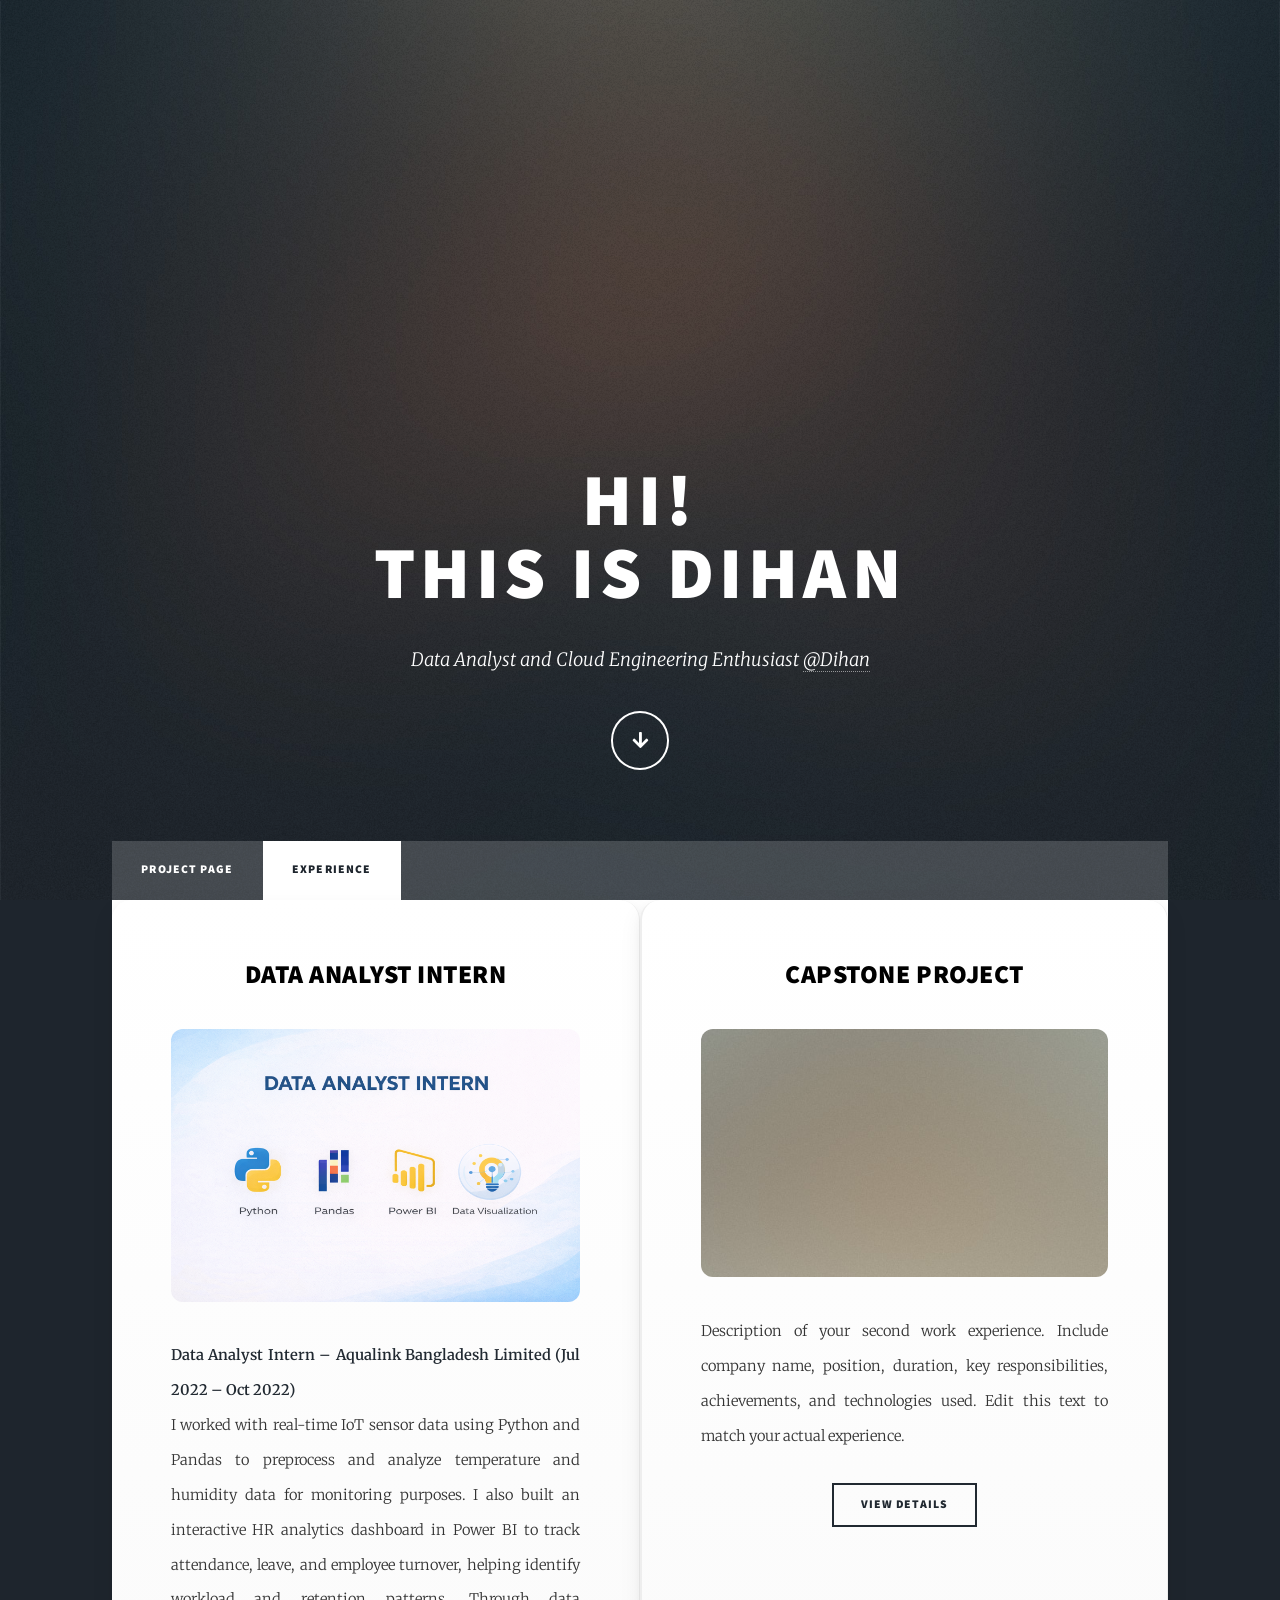
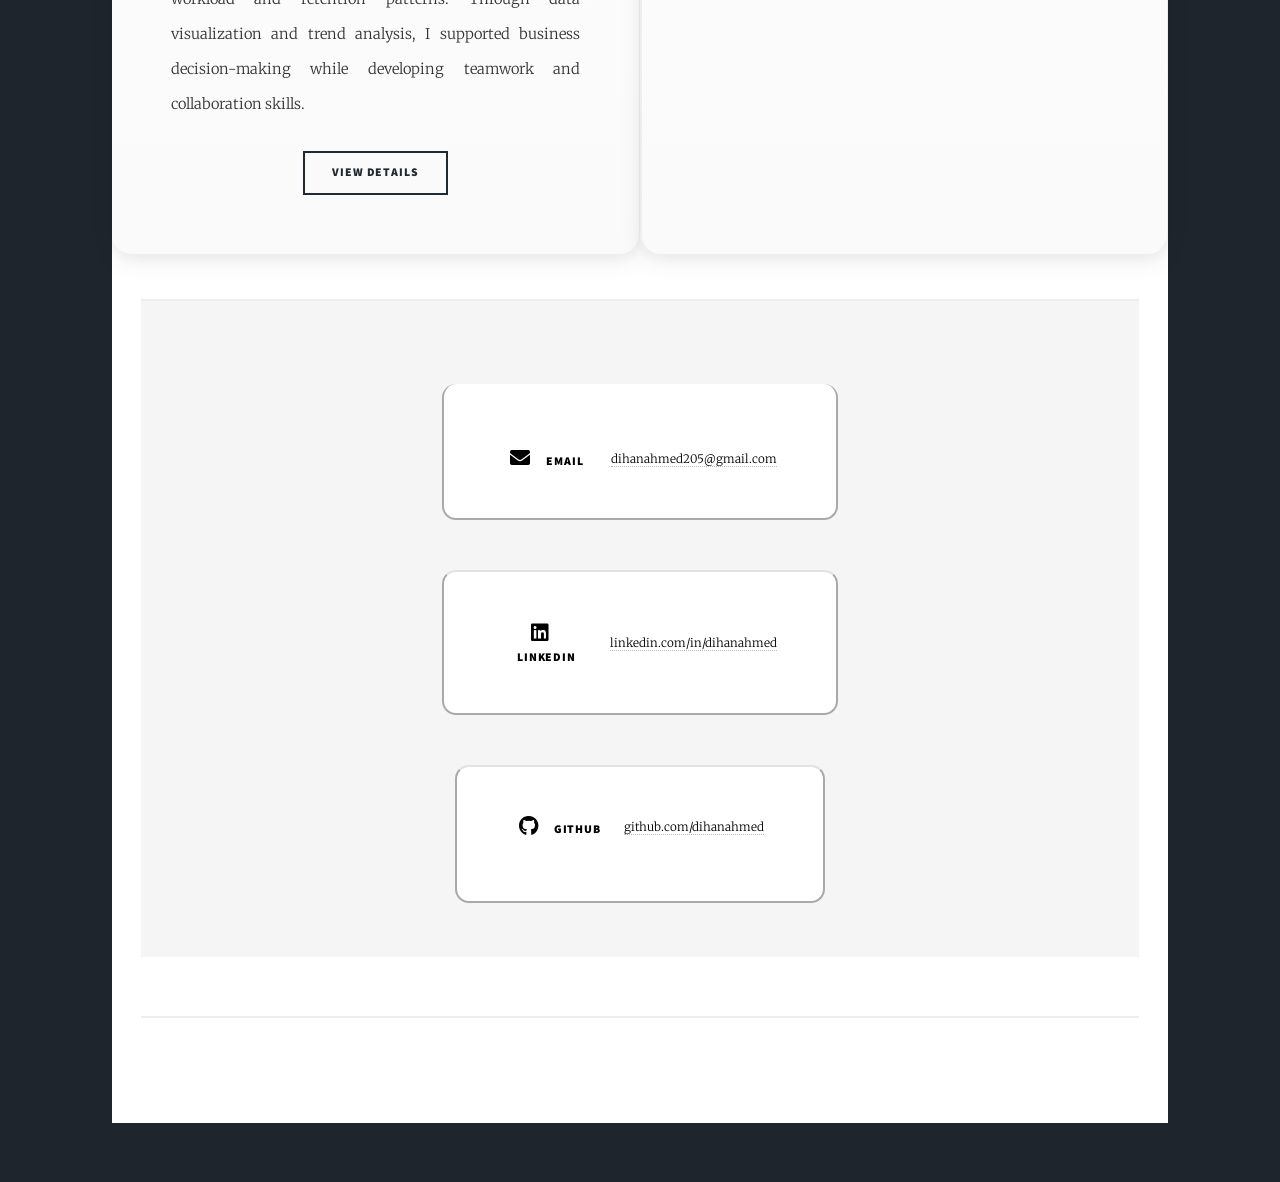
==== experience.html @ d6c4fed1 "Experience page and one experience is added" ====
<!DOCTYPE HTML>
<!--
	Massively by HTML5 UP
	html5up.net | @ajlkn
	Free for personal and commercial use under the CCA 3.0 license (html5up.net/license)
-->
<html>
	<head>
		<title>Experience - Dihan's Portfolio</title>
		<meta charset="utf-8" />
		<meta name="viewport" content="width=device-width, initial-scale=1, user-scalable=no" />
		<link rel="stylesheet" href="assets/css/main.css" />
		<noscript><link rel="stylesheet" href="assets/css/noscript.css" /></noscript>
	</head>
	<body class="is-preload">

		<!-- Wrapper -->
			<div id="wrapper" class="fade-in">

				<!-- Intro -->
					<div id="intro">
						<h1>Hi!<br />
						This is Dihan</h1>
						<p>Data Analyst and Cloud Engineering Enthusiast <a href="https://www.linkedin.com/in/dihanahmed/">@Dihan</a></p>
						<ul class="actions">
							<li><a href="#header" class="button icon solid solo fa-arrow-down scrolly">Continue</a></li>
						</ul>
					</div>

				<!-- Header -->
					<header id="header">
						<a href="index.html" class="logo">Dihan's portfolio</a>
					</header>

				<!-- Nav -->
					<nav id="nav">
						<ul class="links">
							<li><a href="index.html">Project page</a></li>
							<li class="active"><a href="experience.html">Experience</a></li>
						</ul>
					
					</nav>

				<!-- Main -->
					<div id="main">

						<!-- Posts -->
							<section class="posts">

								<article class="project-glossy">

									<header>
										
										<h2>Data Analyst Intern<br /></h2>
									</header>
									<div class="image fit">
    									<img src="images/data analyst intern.png" alt="">
									</div>

									<p><b>Data Analyst Intern – Aqualink Bangladesh Limited (Jul 2022 – Oct 2022)</b><br>
                                        I worked with real-time IoT sensor data using Python and Pandas to preprocess 
                                        and analyze temperature and humidity data for monitoring purposes. I also built an 
                                        interactive HR analytics dashboard in Power BI to track attendance, leave, and 
                                        employee turnover, helping identify workload and retention patterns. Through 
                                        data visualization and trend analysis, I supported business decision-making 
                                        while developing teamwork and collaboration skills.</p>
									<ul class="actions special">
										<li><a href="https://github.com/AqualinkML/aqualink_repo" class="button">View Details</a></li>
									</ul>
								</article>
								
								<article class="project-glossy">

									<header>
										
										<h2>Capstone Project<br /></h2>
									</header>
									<div class="image fit">
    									<img src="images/pic02.jpg" alt="">
									</div>

									<p>Description of your second work experience. Include company name, position, 
									duration, key responsibilities, achievements, and technologies used. 
									Edit this text to match your actual experience.</p>
									<ul class="actions special">
										<li><a href="#" class="button">View Details</a></li>
									</ul>
								</article>
								
							</section>

						

				<!-- Footer -->
					<footer id="footer">
						
							
						 <section class="split contact">

							<!-- EMAIL -->
							<section class="contact-box email-box">
								<h3>
									<span class="icon solid fa-envelope"></span>
									EMAIL
								</h3>
								<p><a href="mailto:dihanahmed205@gmail.com">dihanahmed205@gmail.com</a></p>
							</section>

							<!-- LINKEDIN -->
							<section class="contact-box linkedin-box">
								<h3>
									<span class="icon brands fa-linkedin"></span>
									LINKEDIN
								</h3>
								<p><a href="https://www.linkedin.com/in/dihanahmed/">linkedin.com/in/dihanahmed</a></p>
							</section>

							<!-- GITHUB -->
							<section class="contact-box github-box">
								<h3>
									<span class="icon brands fa-github"></span>
									GITHUB
								</h3>
								<p><a href="https://github.com/dihanahmed">github.com/dihanahmed</a></p>
							</section>

						</section>
					</footer>

				<!-- Copyright -->
					<div id="copyright">
						<ul><li>&copy; Untitled</li><li>Design: <a href="https://html5up.net">HTML5 UP</a></li></ul>
					</div>

			</div>

		<!-- Scripts -->
			<script src="assets/js/jquery.min.js"></script>
			<script src="assets/js/jquery.scrollex.min.js"></script>
			<script src="assets/js/jquery.scrolly.min.js"></script>
			<script src="assets/js/browser.min.js"></script>
			<script src="assets/js/breakpoints.min.js"></script>
			<script src="assets/js/util.js"></script>
			<script src="assets/js/main.js"></script>

	</body>

</html>
---- assets/css/main.css ----
@import url(fontawesome-all.min.css);
@import url("https://fonts.googleapis.com/css?family=Merriweather:300,700,300italic,700italic|Source+Sans+Pro:900");

/*
	Massively by HTML5 UP
	html5up.net | @ajlkn
	Free for personal and commercial use under the CCA 3.0 license (html5up.net/license)
*/

html, body, div, span, applet, object,
iframe, h1, h2, h3, h4, h5, h6, p, blockquote,
pre, a, abbr, acronym, address, big, cite,
code, del, dfn, em, img, ins, kbd, q, s, samp,
small, strike, strong, sub, sup, tt, var, b,
u, i, center, dl, dt, dd, ol, ul, li, fieldset,
form, label, legend, table, caption, tbody,
tfoot, thead, tr, th, td, article, aside,
canvas, details, embed, figure, figcaption,
footer, header, hgroup, menu, nav, output, ruby,
section, summary, time, mark, audio, video {
	margin: 0;
	padding: 0;
	border: 0;
	font-size: 100%;
	font: inherit;
	vertical-align: baseline;}

article, aside, details, figcaption, figure,
footer, header, hgroup, menu, nav, section {
	display: block;}

body {
	line-height: 1;
}

ol, ul {
	list-style: none;
}

blockquote, q {
	quotes: none;
}

	blockquote:before, blockquote:after, q:before, q:after {
		content: '';
		content: none;
	}

table {
	border-collapse: collapse;
	border-spacing: 0;
}

body {
	-webkit-text-size-adjust: none;
}

mark {
	background-color: transparent;
	color: inherit;
}

input::-moz-focus-inner {
	border: 0;
	padding: 0;
}

input, select, textarea {
	-moz-appearance: none;
	-webkit-appearance: none;
	-ms-appearance: none;
	appearance: none;
}

/* Basic */

	@-ms-viewport {
		width: device-width;
	}

	body {
		-ms-overflow-style: scrollbar;
	}

	@media screen and (max-width: 480px) {

		html, body {
			min-width: 320px;
		}

	}

	html {
		box-sizing: border-box;
	}

	*, *:before, *:after {
		box-sizing: inherit;
	}

	body {
		background-color: #1e252d;
	}

		body.is-preload *, body.is-preload *:before, body.is-preload *:after {
			-moz-animation: none !important;
			-webkit-animation: none !important;
			-ms-animation: none !important;
			animation: none !important;
			-moz-transition: none !important;
			-webkit-transition: none !important;
			-ms-transition: none !important;
			transition: none !important;
		}

/* Type */

	html {
		font-size: 16pt;
	}

		@media screen and (max-width: 1680px) {

			html {
				font-size: 12pt;
			}

		}

		@media screen and (max-width: 1280px) {

			html {
				font-size: 11pt;
			}

		}

		@media screen and (max-width: 360px) {

			html {
				font-size: 10pt;
			}

		}

	body {
		color: #212931;
	}

	body, input, select, textarea {
		font-family: "Merriweather", Georgia, serif;
		font-weight: 300;
		font-size: 1rem;
		line-height: 2.375;
	}

	a {
		-moz-transition: color 0.2s ease-in-out, background-color 0.2s ease-in-out, border-color 0.2s ease-in-out, box-shadow 0.2s ease-in-out;
		-webkit-transition: color 0.2s ease-in-out, background-color 0.2s ease-in-out, border-color 0.2s ease-in-out, box-shadow 0.2s ease-in-out;
		-ms-transition: color 0.2s ease-in-out, background-color 0.2s ease-in-out, border-color 0.2s ease-in-out, box-shadow 0.2s ease-in-out;
		transition: color 0.2s ease-in-out, background-color 0.2s ease-in-out, border-color 0.2s ease-in-out, box-shadow 0.2s ease-in-out;
		border-bottom: dotted 1px;
		text-decoration: none;
	}

		a:hover {
			border-bottom-color: transparent;
		}

	strong, b {
		font-weight: 600;
	}

	em, i {
		font-style: italic;
	}

	p {
		text-align: justify;
		margin: 0 0 2rem 0;
	}

	h1, h2, h3, h4, h5, h6 {
		font-family: "Source Sans Pro", Helvetica, sans-serif;
		font-weight: 900;
		line-height: 1.5;
		letter-spacing: 0.075em;
		text-transform: uppercase;
		margin: 0 0 1rem 0;
	}

		h1 a, h2 a, h3 a, h4 a, h5 a, h6 a {
			border-bottom: 0;
			color: inherit;
			text-decoration: none;
		}

	h1 {
		font-size: 4rem;
		line-height: 1.1;
		margin: 0 0 2rem 0;
	}

	h2 {
		font-size: 1.75rem;
		line-height: 1.3;
		margin: 0 0 1.5rem 0;
	}

	h3 {
		font-size: 1.25rem;
		margin: 0 0 1.5rem 0;
	}

	h4 {
		font-size: 1rem;
	}

	h5 {
		font-size: 0.9rem;
	}

	h6 {
		font-size: 0.8rem;
	}

	sub {
		font-size: 0.8rem;
		position: relative;
		top: 0.5rem;
	}

	sup {
		font-size: 0.8rem;
		position: relative;
		top: -0.5rem;
	}

	blockquote {
		border-left: solid 4px;
		font-style: italic;
		margin: 0 0 2rem 0;
		padding: 0.5rem 0 0.5rem 2rem;
	}

	code {
		border: solid 2px;
		font-family: "Courier New", monospace;
		font-size: 0.9rem;
		margin: 0 0.25rem;
		padding: 0.25rem 0.65rem;
	}

	pre {
		-webkit-overflow-scrolling: touch;
		font-family: "Courier New", monospace;
		font-size: 0.9rem;
		margin: 0 0 2rem 0;
	}

		pre code {
			display: block;
			line-height: 1.75;
			padding: 1rem 1.5rem;
			overflow-x: auto;
		}

	hr {
		border: 0;
		border-bottom: solid 2px;
		margin: 3rem 0;
	}

		hr.major {
			margin: 5rem 0;
		}

	.align-left {
		text-align: left;
	}

	.align-center {
		text-align: center;
	}

	.align-right {
		text-align: right;
	}

	input, select, textarea {
		color: #212931;
	}

	a {
		color: #212931;
		border-bottom-color: rgba(33, 41, 49, 0.5);
	}

		a:hover {
			border-bottom-color: transparent;
			color: #18bfef !important;
		}

	strong, b {
		color: #212931;
	}

	h1, h2, h3, h4, h5, h6 {
		color: #212931;
	}

	blockquote {
		border-left-color: #eeeeee;
	}

	code {
		background: rgba(220, 220, 220, 0.25);
		border-color: #eeeeee;
	}

	hr {
		border-bottom-color: #eeeeee;
	}

/* Row */

	.row {
		display: flex;
		flex-wrap: wrap;
		box-sizing: border-box;
		align-items: stretch;
	}

		.row > * {
			box-sizing: border-box;
		}

		.row.gtr-uniform > * > :last-child {
			margin-bottom: 0;
		}

		.row.aln-left {
			justify-content: flex-start;
		}

		.row.aln-center {
			justify-content: center;
		}

		.row.aln-right {
			justify-content: flex-end;
		}

		.row.aln-top {
			align-items: flex-start;
		}

		.row.aln-middle {
			align-items: center;
		}

		.row.aln-bottom {
			align-items: flex-end;
		}

		.row > .imp {
			order: -1;
		}

		.row > .col-1 {
			width: 8.33333%;
		}

		.row > .off-1 {
			margin-left: 8.33333%;
		}

		.row > .col-2 {
			width: 16.66667%;
		}

		.row > .off-2 {
			margin-left: 16.66667%;
		}

		.row > .col-3 {
			width: 25%;
		}

		.row > .off-3 {
			margin-left: 25%;
		}

		.row > .col-4 {
			width: 33.33333%;
		}

		.row > .off-4 {
			margin-left: 33.33333%;
		}

		.row > .col-5 {
			width: 41.66667%;
		}

		.row > .off-5 {
			margin-left: 41.66667%;
		}

		.row > .col-6 {
			width: 50%;
		}

		.row > .off-6 {
			margin-left: 50%;
		}

		.row > .col-7 {
			width: 58.33333%;
		}

		.row > .off-7 {
			margin-left: 58.33333%;
		}

		.row > .col-8 {
			width: 66.66667%;
		}

		.row > .off-8 {
			margin-left: 66.66667%;
		}

		.row > .col-9 {
			width: 75%;
		}

		.row > .off-9 {
			margin-left: 75%;
		}

		.row > .col-10 {
			width: 83.33333%;
		}

		.row > .off-10 {
			margin-left: 83.33333%;
		}

		.row > .col-11 {
			width: 91.66667%;
		}

		.row > .off-11 {
			margin-left: 91.66667%;
		}

		.row > .col-12 {
			width: 100%;
		}

		.row > .off-12 {
			margin-left: 100%;
		}

		.row.gtr-0 {
			margin-top: 0;
			margin-left: 0rem;
		}

			.row.gtr-0 > * {
				padding: 0 0 0 0rem;
			}

			.row.gtr-0.gtr-uniform {
				margin-top: 0rem;
			}

				.row.gtr-0.gtr-uniform > * {
					padding-top: 0rem;
				}

		.row.gtr-25 {
			margin-top: 0;
			margin-left: -0.375rem;
		}

			.row.gtr-25 > * {
				padding: 0 0 0 0.375rem;
			}

			.row.gtr-25.gtr-uniform {
				margin-top: -0.375rem;
			}

				.row.gtr-25.gtr-uniform > * {
					padding-top: 0.375rem;
				}

		.row.gtr-50 {
			margin-top: 0;
			margin-left: -0.75rem;
		}

			.row.gtr-50 > * {
				padding: 0 0 0 0.75rem;
			}

			.row.gtr-50.gtr-uniform {
				margin-top: -0.75rem;
			}

				.row.gtr-50.gtr-uniform > * {
					padding-top: 0.75rem;
				}

		.row {
			margin-top: 0;
			margin-left: -1.5rem;
		}

			.row > * {
				padding: 0 0 0 1.5rem;
			}

			.row.gtr-uniform {
				margin-top: -1.5rem;
			}

				.row.gtr-uniform > * {
					padding-top: 1.5rem;
				}

		.row.gtr-150 {
			margin-top: 0;
			margin-left: -2.25rem;
		}

			.row.gtr-150 > * {
				padding: 0 0 0 2.25rem;
			}

			.row.gtr-150.gtr-uniform {
				margin-top: -2.25rem;
			}

				.row.gtr-150.gtr-uniform > * {
					padding-top: 2.25rem;
				}

		.row.gtr-200 {
			margin-top: 0;
			margin-left: -3rem;
		}

			.row.gtr-200 > * {
				padding: 0 0 0 3rem;
			}

			.row.gtr-200.gtr-uniform {
				margin-top: -3rem;
			}

				.row.gtr-200.gtr-uniform > * {
					padding-top: 3rem;
				}

		@media screen and (max-width: 1680px) {

			.row {
				display: flex;
				flex-wrap: wrap;
				box-sizing: border-box;
				align-items: stretch;
			}

				.row > * {
					box-sizing: border-box;
				}

				.row.gtr-uniform > * > :last-child {
					margin-bottom: 0;
				}

				.row.aln-left {
					justify-content: flex-start;
				}

				.row.aln-center {
					justify-content: center;
				}

				.row.aln-right {
					justify-content: flex-end;
				}

				.row.aln-top {
					align-items: flex-start;
				}

				.row.aln-middle {
					align-items: center;
				}

				.row.aln-bottom {
					align-items: flex-end;
				}

				.row > .imp-xlarge {
					order: -1;
				}

				.row > .col-1-xlarge {
					width: 8.33333%;
				}

				.row > .off-1-xlarge {
					margin-left: 8.33333%;
				}

				.row > .col-2-xlarge {
					width: 16.66667%;
				}

				.row > .off-2-xlarge {
					margin-left: 16.66667%;
				}

				.row > .col-3-xlarge {
					width: 25%;
				}

				.row > .off-3-xlarge {
					margin-left: 25%;
				}

				.row > .col-4-xlarge {
					width: 33.33333%;
				}

				.row > .off-4-xlarge {
					margin-left: 33.33333%;
				}

				.row > .col-5-xlarge {
					width: 41.66667%;
				}

				.row > .off-5-xlarge {
					margin-left: 41.66667%;
				}

				.row > .col-6-xlarge {
					width: 50%;
				}

				.row > .off-6-xlarge {
					margin-left: 50%;
				}

				.row > .col-7-xlarge {
					width: 58.33333%;
				}

				.row > .off-7-xlarge {
					margin-left: 58.33333%;
				}

				.row > .col-8-xlarge {
					width: 66.66667%;
				}

				.row > .off-8-xlarge {
					margin-left: 66.66667%;
				}

				.row > .col-9-xlarge {
					width: 75%;
				}

				.row > .off-9-xlarge {
					margin-left: 75%;
				}

				.row > .col-10-xlarge {
					width: 83.33333%;
				}

				.row > .off-10-xlarge {
					margin-left: 83.33333%;
				}

				.row > .col-11-xlarge {
					width: 91.66667%;
				}

				.row > .off-11-xlarge {
					margin-left: 91.66667%;
				}

				.row > .col-12-xlarge {
					width: 100%;
				}

				.row > .off-12-xlarge {
					margin-left: 100%;
				}

				.row.gtr-0 {
					margin-top: 0;
					margin-left: 0rem;
				}

					.row.gtr-0 > * {
						padding: 0 0 0 0rem;
					}

					.row.gtr-0.gtr-uniform {
						margin-top: 0rem;
					}

						.row.gtr-0.gtr-uniform > * {
							padding-top: 0rem;
						}

				.row.gtr-25 {
					margin-top: 0;
					margin-left: -0.375rem;
				}

					.row.gtr-25 > * {
						padding: 0 0 0 0.375rem;
					}

					.row.gtr-25.gtr-uniform {
						margin-top: -0.375rem;
					}

						.row.gtr-25.gtr-uniform > * {
							padding-top: 0.375rem;
						}

				.row.gtr-50 {
					margin-top: 0;
					margin-left: -0.75rem;
				}

					.row.gtr-50 > * {
						padding: 0 0 0 0.75rem;
					}

					.row.gtr-50.gtr-uniform {
						margin-top: -0.75rem;
					}

						.row.gtr-50.gtr-uniform > * {
							padding-top: 0.75rem;
						}

				.row {
					margin-top: 0;
					margin-left: -1.5rem;
				}

					.row > * {
						padding: 0 0 0 1.5rem;
					}

					.row.gtr-uniform {
						margin-top: -1.5rem;
					}

						.row.gtr-uniform > * {
							padding-top: 1.5rem;
						}

				.row.gtr-150 {
					margin-top: 0;
					margin-left: -2.25rem;
				}

					.row.gtr-150 > * {
						padding: 0 0 0 2.25rem;
					}

					.row.gtr-150.gtr-uniform {
						margin-top: -2.25rem;
					}

						.row.gtr-150.gtr-uniform > * {
							padding-top: 2.25rem;
						}

				.row.gtr-200 {
					margin-top: 0;
					margin-left: -3rem;
				}

					.row.gtr-200 > * {
						padding: 0 0 0 3rem;
					}

					.row.gtr-200.gtr-uniform {
						margin-top: -3rem;
					}

						.row.gtr-200.gtr-uniform > * {
							padding-top: 3rem;
						}

		}

		@media screen and (max-width: 1280px) {

			.row {
				display: flex;
				flex-wrap: wrap;
				box-sizing: border-box;
				align-items: stretch;
			}

				.row > * {
					box-sizing: border-box;
				}

				.row.gtr-uniform > * > :last-child {
					margin-bottom: 0;
				}

				.row.aln-left {
					justify-content: flex-start;
				}

				.row.aln-center {
					justify-content: center;
				}

				.row.aln-right {
					justify-content: flex-end;
				}

				.row.aln-top {
					align-items: flex-start;
				}

				.row.aln-middle {
					align-items: center;
				}

				.row.aln-bottom {
					align-items: flex-end;
				}

				.row > .imp-large {
					order: -1;
				}

				.row > .col-1-large {
					width: 8.33333%;
				}

				.row > .off-1-large {
					margin-left: 8.33333%;
				}

				.row > .col-2-large {
					width: 16.66667%;
				}

				.row > .off-2-large {
					margin-left: 16.66667%;
				}

				.row > .col-3-large {
					width: 25%;
				}

				.row > .off-3-large {
					margin-left: 25%;
				}

				.row > .col-4-large {
					width: 33.33333%;
				}

				.row > .off-4-large {
					margin-left: 33.33333%;
				}

				.row > .col-5-large {
					width: 41.66667%;
				}

				.row > .off-5-large {
					margin-left: 41.66667%;
				}

				.row > .col-6-large {
					width: 50%;
				}

				.row > .off-6-large {
					margin-left: 50%;
				}

				.row > .col-7-large {
					width: 58.33333%;
				}

				.row > .off-7-large {
					margin-left: 58.33333%;
				}

				.row > .col-8-large {
					width: 66.66667%;
				}

				.row > .off-8-large {
					margin-left: 66.66667%;
				}

				.row > .col-9-large {
					width: 75%;
				}

				.row > .off-9-large {
					margin-left: 75%;
				}

				.row > .col-10-large {
					width: 83.33333%;
				}

				.row > .off-10-large {
					margin-left: 83.33333%;
				}

				.row > .col-11-large {
					width: 91.66667%;
				}

				.row > .off-11-large {
					margin-left: 91.66667%;
				}

				.row > .col-12-large {
					width: 100%;
				}

				.row > .off-12-large {
					margin-left: 100%;
				}

				.row.gtr-0 {
					margin-top: 0;
					margin-left: 0rem;
				}

					.row.gtr-0 > * {
						padding: 0 0 0 0rem;
					}

					.row.gtr-0.gtr-uniform {
						margin-top: 0rem;
					}

						.row.gtr-0.gtr-uniform > * {
							padding-top: 0rem;
						}

				.row.gtr-25 {
					margin-top: 0;
					margin-left: -0.375rem;
				}

					.row.gtr-25 > * {
						padding: 0 0 0 0.375rem;
					}

					.row.gtr-25.gtr-uniform {
						margin-top: -0.375rem;
					}

						.row.gtr-25.gtr-uniform > * {
							padding-top: 0.375rem;
						}

				.row.gtr-50 {
					margin-top: 0;
					margin-left: -0.75rem;
				}

					.row.gtr-50 > * {
						padding: 0 0 0 0.75rem;
					}

					.row.gtr-50.gtr-uniform {
						margin-top: -0.75rem;
					}

						.row.gtr-50.gtr-uniform > * {
							padding-top: 0.75rem;
						}

				.row {
					margin-top: 0;
					margin-left: -1.5rem;
				}

					.row > * {
						padding: 0 0 0 1.5rem;
					}

					.row.gtr-uniform {
						margin-top: -1.5rem;
					}

						.row.gtr-uniform > * {
							padding-top: 1.5rem;
						}

				.row.gtr-150 {
					margin-top: 0;
					margin-left: -2.25rem;
				}

					.row.gtr-150 > * {
						padding: 0 0 0 2.25rem;
					}

					.row.gtr-150.gtr-uniform {
						margin-top: -2.25rem;
					}

						.row.gtr-150.gtr-uniform > * {
							padding-top: 2.25rem;
						}

				.row.gtr-200 {
					margin-top: 0;
					margin-left: -3rem;
				}

					.row.gtr-200 > * {
						padding: 0 0 0 3rem;
					}

					.row.gtr-200.gtr-uniform {
						margin-top: -3rem;
					}

						.row.gtr-200.gtr-uniform > * {
							padding-top: 3rem;
						}

		}

		@media screen and (max-width: 980px) {

			.row {
				display: flex;
				flex-wrap: wrap;
				box-sizing: border-box;
				align-items: stretch;
			}

				.row > * {
					box-sizing: border-box;
				}

				.row.gtr-uniform > * > :last-child {
					margin-bottom: 0;
				}

				.row.aln-left {
					justify-content: flex-start;
				}

				.row.aln-center {
					justify-content: center;
				}

				.row.aln-right {
					justify-content: flex-end;
				}

				.row.aln-top {
					align-items: flex-start;
				}

				.row.aln-middle {
					align-items: center;
				}

				.row.aln-bottom {
					align-items: flex-end;
				}

				.row > .imp-medium {
					order: -1;
				}

				.row > .col-1-medium {
					width: 8.33333%;
				}

				.row > .off-1-medium {
					margin-left: 8.33333%;
				}

				.row > .col-2-medium {
					width: 16.66667%;
				}

				.row > .off-2-medium {
					margin-left: 16.66667%;
				}

				.row > .col-3-medium {
					width: 25%;
				}

				.row > .off-3-medium {
					margin-left: 25%;
				}

				.row > .col-4-medium {
					width: 33.33333%;
				}

				.row > .off-4-medium {
					margin-left: 33.33333%;
				}

				.row > .col-5-medium {
					width: 41.66667%;
				}

				.row > .off-5-medium {
					margin-left: 41.66667%;
				}

				.row > .col-6-medium {
					width: 50%;
				}

				.row > .off-6-medium {
					margin-left: 50%;
				}

				.row > .col-7-medium {
					width: 58.33333%;
				}

				.row > .off-7-medium {
					margin-left: 58.33333%;
				}

				.row > .col-8-medium {
					width: 66.66667%;
				}

				.row > .off-8-medium {
					margin-left: 66.66667%;
				}

				.row > .col-9-medium {
					width: 75%;
				}

				.row > .off-9-medium {
					margin-left: 75%;
				}

				.row > .col-10-medium {
					width: 83.33333%;
				}

				.row > .off-10-medium {
					margin-left: 83.33333%;
				}

				.row > .col-11-medium {
					width: 91.66667%;
				}

				.row > .off-11-medium {
					margin-left: 91.66667%;
				}

				.row > .col-12-medium {
					width: 100%;
				}

				.row > .off-12-medium {
					margin-left: 100%;
				}

				.row.gtr-0 {
					margin-top: 0;
					margin-left: 0rem;
				}

					.row.gtr-0 > * {
						padding: 0 0 0 0rem;
					}

					.row.gtr-0.gtr-uniform {
						margin-top: 0rem;
					}

						.row.gtr-0.gtr-uniform > * {
							padding-top: 0rem;
						}

				.row.gtr-25 {
					margin-top: 0;
					margin-left: -0.375rem;
				}

					.row.gtr-25 > * {
						padding: 0 0 0 0.375rem;
					}

					.row.gtr-25.gtr-uniform {
						margin-top: -0.375rem;
					}

						.row.gtr-25.gtr-uniform > * {
							padding-top: 0.375rem;
						}

				.row.gtr-50 {
					margin-top: 0;
					margin-left: -0.75rem;
				}

					.row.gtr-50 > * {
						padding: 0 0 0 0.75rem;
					}

					.row.gtr-50.gtr-uniform {
						margin-top: -0.75rem;
					}

						.row.gtr-50.gtr-uniform > * {
							padding-top: 0.75rem;
						}

				.row {
					margin-top: 0;
					margin-left: -1.5rem;
				}

					.row > * {
						padding: 0 0 0 1.5rem;
					}

					.row.gtr-uniform {
						margin-top: -1.5rem;
					}

						.row.gtr-uniform > * {
							padding-top: 1.5rem;
						}

				.row.gtr-150 {
					margin-top: 0;
					margin-left: -2.25rem;
				}

					.row.gtr-150 > * {
						padding: 0 0 0 2.25rem;
					}

					.row.gtr-150.gtr-uniform {
						margin-top: -2.25rem;
					}

						.row.gtr-150.gtr-uniform > * {
							padding-top: 2.25rem;
						}

				.row.gtr-200 {
					margin-top: 0;
					margin-left: -3rem;
				}

					.row.gtr-200 > * {
						padding: 0 0 0 3rem;
					}

					.row.gtr-200.gtr-uniform {
						margin-top: -3rem;
					}

						.row.gtr-200.gtr-uniform > * {
							padding-top: 3rem;
						}

		}

		@media screen and (max-width: 736px) {

			.row {
				display: flex;
				flex-wrap: wrap;
				box-sizing: border-box;
				align-items: stretch;
			}

				.row > * {
					box-sizing: border-box;
				}

				.row.gtr-uniform > * > :last-child {
					margin-bottom: 0;
				}

				.row.aln-left {
					justify-content: flex-start;
				}

				.row.aln-center {
					justify-content: center;
				}

				.row.aln-right {
					justify-content: flex-end;
				}

				.row.aln-top {
					align-items: flex-start;
				}

				.row.aln-middle {
					align-items: center;
				}

				.row.aln-bottom {
					align-items: flex-end;
				}

				.row > .imp-small {
					order: -1;
				}

				.row > .col-1-small {
					width: 8.33333%;
				}

				.row > .off-1-small {
					margin-left: 8.33333%;
				}

				.row > .col-2-small {
					width: 16.66667%;
				}

				.row > .off-2-small {
					margin-left: 16.66667%;
				}

				.row > .col-3-small {
					width: 25%;
				}

				.row > .off-3-small {
					margin-left: 25%;
				}

				.row > .col-4-small {
					width: 33.33333%;
				}

				.row > .off-4-small {
					margin-left: 33.33333%;
				}

				.row > .col-5-small {
					width: 41.66667%;
				}

				.row > .off-5-small {
					margin-left: 41.66667%;
				}

				.row > .col-6-small {
					width: 50%;
				}

				.row > .off-6-small {
					margin-left: 50%;
				}

				.row > .col-7-small {
					width: 58.33333%;
				}

				.row > .off-7-small {
					margin-left: 58.33333%;
				}

				.row > .col-8-small {
					width: 66.66667%;
				}

				.row > .off-8-small {
					margin-left: 66.66667%;
				}

				.row > .col-9-small {
					width: 75%;
				}

				.row > .off-9-small {
					margin-left: 75%;
				}

				.row > .col-10-small {
					width: 83.33333%;
				}

				.row > .off-10-small {
					margin-left: 83.33333%;
				}

				.row > .col-11-small {
					width: 91.66667%;
				}

				.row > .off-11-small {
					margin-left: 91.66667%;
				}

				.row > .col-12-small {
					width: 100%;
				}

				.row > .off-12-small {
					margin-left: 100%;
				}

				.row.gtr-0 {
					margin-top: 0;
					margin-left: 0rem;
				}

					.row.gtr-0 > * {
						padding: 0 0 0 0rem;
					}

					.row.gtr-0.gtr-uniform {
						margin-top: 0rem;
					}

						.row.gtr-0.gtr-uniform > * {
							padding-top: 0rem;
						}

				.row.gtr-25 {
					margin-top: 0;
					margin-left: -0.375rem;
				}

					.row.gtr-25 > * {
						padding: 0 0 0 0.375rem;
					}

					.row.gtr-25.gtr-uniform {
						margin-top: -0.375rem;
					}

						.row.gtr-25.gtr-uniform > * {
							padding-top: 0.375rem;
						}

				.row.gtr-50 {
					margin-top: 0;
					margin-left: -0.75rem;
				}

					.row.gtr-50 > * {
						padding: 0 0 0 0.75rem;
					}

					.row.gtr-50.gtr-uniform {
						margin-top: -0.75rem;
					}

						.row.gtr-50.gtr-uniform > * {
							padding-top: 0.75rem;
						}

				.row {
					margin-top: 0;
					margin-left: -1.5rem;
				}

					.row > * {
						padding: 0 0 0 1.5rem;
					}

					.row.gtr-uniform {
						margin-top: -1.5rem;
					}

						.row.gtr-uniform > * {
							padding-top: 1.5rem;
						}

				.row.gtr-150 {
					margin-top: 0;
					margin-left: -2.25rem;
				}

					.row.gtr-150 > * {
						padding: 0 0 0 2.25rem;
					}

					.row.gtr-150.gtr-uniform {
						margin-top: -2.25rem;
					}

						.row.gtr-150.gtr-uniform > * {
							padding-top: 2.25rem;
						}

				.row.gtr-200 {
					margin-top: 0;
					margin-left: -3rem;
				}

					.row.gtr-200 > * {
						padding: 0 0 0 3rem;
					}

					.row.gtr-200.gtr-uniform {
						margin-top: -3rem;
					}

						.row.gtr-200.gtr-uniform > * {
							padding-top: 3rem;
						}

		}

		@media screen and (max-width: 480px) {

			.row {
				display: flex;
				flex-wrap: wrap;
				box-sizing: border-box;
				align-items: stretch;
			}

				.row > * {
					box-sizing: border-box;
				}

				.row.gtr-uniform > * > :last-child {
					margin-bottom: 0;
				}

				.row.aln-left {
					justify-content: flex-start;
				}

				.row.aln-center {
					justify-content: center;
				}

				.row.aln-right {
					justify-content: flex-end;
				}

				.row.aln-top {
					align-items: flex-start;
				}

				.row.aln-middle {
					align-items: center;
				}

				.row.aln-bottom {
					align-items: flex-end;
				}

				.row > .imp-xsmall {
					order: -1;
				}

				.row > .col-1-xsmall {
					width: 8.33333%;
				}

				.row > .off-1-xsmall {
					margin-left: 8.33333%;
				}

				.row > .col-2-xsmall {
					width: 16.66667%;
				}

				.row > .off-2-xsmall {
					margin-left: 16.66667%;
				}

				.row > .col-3-xsmall {
					width: 25%;
				}

				.row > .off-3-xsmall {
					margin-left: 25%;
				}

				.row > .col-4-xsmall {
					width: 33.33333%;
				}

				.row > .off-4-xsmall {
					margin-left: 33.33333%;
				}

				.row > .col-5-xsmall {
					width: 41.66667%;
				}

				.row > .off-5-xsmall {
					margin-left: 41.66667%;
				}

				.row > .col-6-xsmall {
					width: 50%;
				}

				.row > .off-6-xsmall {
					margin-left: 50%;
				}

				.row > .col-7-xsmall {
					width: 58.33333%;
				}

				.row > .off-7-xsmall {
					margin-left: 58.33333%;
				}

				.row > .col-8-xsmall {
					width: 66.66667%;
				}

				.row > .off-8-xsmall {
					margin-left: 66.66667%;
				}

				.row > .col-9-xsmall {
					width: 75%;
				}

				.row > .off-9-xsmall {
					margin-left: 75%;
				}

				.row > .col-10-xsmall {
					width: 83.33333%;
				}

				.row > .off-10-xsmall {
					margin-left: 83.33333%;
				}

				.row > .col-11-xsmall {
					width: 91.66667%;
				}

				.row > .off-11-xsmall {
					margin-left: 91.66667%;
				}

				.row > .col-12-xsmall {
					width: 100%;
				}

				.row > .off-12-xsmall {
					margin-left: 100%;
				}

				.row.gtr-0 {
					margin-top: 0;
					margin-left: 0rem;
				}

					.row.gtr-0 > * {
						padding: 0 0 0 0rem;
					}

					.row.gtr-0.gtr-uniform {
						margin-top: 0rem;
					}

						.row.gtr-0.gtr-uniform > * {
							padding-top: 0rem;
						}

				.row.gtr-25 {
					margin-top: 0;
					margin-left: -0.375rem;
				}

					.row.gtr-25 > * {
						padding: 0 0 0 0.375rem;
					}

					.row.gtr-25.gtr-uniform {
						margin-top: -0.375rem;
					}

						.row.gtr-25.gtr-uniform > * {
							padding-top: 0.375rem;
						}

				.row.gtr-50 {
					margin-top: 0;
					margin-left: -0.75rem;
				}

					.row.gtr-50 > * {
						padding: 0 0 0 0.75rem;
					}

					.row.gtr-50.gtr-uniform {
						margin-top: -0.75rem;
					}

						.row.gtr-50.gtr-uniform > * {
							padding-top: 0.75rem;
						}

				.row {
					margin-top: 0;
					margin-left: -1.5rem;
				}

					.row > * {
						padding: 0 0 0 1.5rem;
					}

					.row.gtr-uniform {
						margin-top: -1.5rem;
					}

						.row.gtr-uniform > * {
							padding-top: 1.5rem;
						}

				.row.gtr-150 {
					margin-top: 0;
					margin-left: -2.25rem;
				}

					.row.gtr-150 > * {
						padding: 0 0 0 2.25rem;
					}

					.row.gtr-150.gtr-uniform {
						margin-top: -2.25rem;
					}

						.row.gtr-150.gtr-uniform > * {
							padding-top: 2.25rem;
						}

				.row.gtr-200 {
					margin-top: 0;
					margin-left: -3rem;
				}

					.row.gtr-200 > * {
						padding: 0 0 0 3rem;
					}

					.row.gtr-200.gtr-uniform {
						margin-top: -3rem;
					}

						.row.gtr-200.gtr-uniform > * {
							padding-top: 3rem;
						}

		}

		@media screen and (max-width: 360px) {

			.row {
				display: flex;
				flex-wrap: wrap;
				box-sizing: border-box;
				align-items: stretch;
			}

				.row > * {
					box-sizing: border-box;
				}

				.row.gtr-uniform > * > :last-child {
					margin-bottom: 0;
				}

				.row.aln-left {
					justify-content: flex-start;
				}

				.row.aln-center {
					justify-content: center;
				}

				.row.aln-right {
					justify-content: flex-end;
				}

				.row.aln-top {
					align-items: flex-start;
				}

				.row.aln-middle {
					align-items: center;
				}

				.row.aln-bottom {
					align-items: flex-end;
				}

				.row > .imp-xxsmall {
					order: -1;
				}

				.row > .col-1-xxsmall {
					width: 8.33333%;
				}

				.row > .off-1-xxsmall {
					margin-left: 8.33333%;
				}

				.row > .col-2-xxsmall {
					width: 16.66667%;
				}

				.row > .off-2-xxsmall {
					margin-left: 16.66667%;
				}

				.row > .col-3-xxsmall {
					width: 25%;
				}

				.row > .off-3-xxsmall {
					margin-left: 25%;
				}

				.row > .col-4-xxsmall {
					width: 33.33333%;
				}

				.row > .off-4-xxsmall {
					margin-left: 33.33333%;
				}

				.row > .col-5-xxsmall {
					width: 41.66667%;
				}

				.row > .off-5-xxsmall {
					margin-left: 41.66667%;
				}

				.row > .col-6-xxsmall {
					width: 50%;
				}

				.row > .off-6-xxsmall {
					margin-left: 50%;
				}

				.row > .col-7-xxsmall {
					width: 58.33333%;
				}

				.row > .off-7-xxsmall {
					margin-left: 58.33333%;
				}

				.row > .col-8-xxsmall {
					width: 66.66667%;
				}

				.row > .off-8-xxsmall {
					margin-left: 66.66667%;
				}

				.row > .col-9-xxsmall {
					width: 75%;
				}

				.row > .off-9-xxsmall {
					margin-left: 75%;
				}

				.row > .col-10-xxsmall {
					width: 83.33333%;
				}

				.row > .off-10-xxsmall {
					margin-left: 83.33333%;
				}

				.row > .col-11-xxsmall {
					width: 91.66667%;
				}

				.row > .off-11-xxsmall {
					margin-left: 91.66667%;
				}

				.row > .col-12-xxsmall {
					width: 100%;
				}

				.row > .off-12-xxsmall {
					margin-left: 100%;
				}

				.row.gtr-0 {
					margin-top: 0;
					margin-left: 0rem;
				}

					.row.gtr-0 > * {
						padding: 0 0 0 0rem;
					}

					.row.gtr-0.gtr-uniform {
						margin-top: 0rem;
					}

						.row.gtr-0.gtr-uniform > * {
							padding-top: 0rem;
						}

				.row.gtr-25 {
					margin-top: 0;
					margin-left: -0.375rem;
				}

					.row.gtr-25 > * {
						padding: 0 0 0 0.375rem;
					}

					.row.gtr-25.gtr-uniform {
						margin-top: -0.375rem;
					}

						.row.gtr-25.gtr-uniform > * {
							padding-top: 0.375rem;
						}

				.row.gtr-50 {
					margin-top: 0;
					margin-left: -0.75rem;
				}

					.row.gtr-50 > * {
						padding: 0 0 0 0.75rem;
					}

					.row.gtr-50.gtr-uniform {
						margin-top: -0.75rem;
					}

						.row.gtr-50.gtr-uniform > * {
							padding-top: 0.75rem;
						}

				.row {
					margin-top: 0;
					margin-left: -1.5rem;
				}

					.row > * {
						padding: 0 0 0 1.5rem;
					}

					.row.gtr-uniform {
						margin-top: -1.5rem;
					}

						.row.gtr-uniform > * {
							padding-top: 1.5rem;
						}

				.row.gtr-150 {
					margin-top: 0;
					margin-left: -2.25rem;
				}

					.row.gtr-150 > * {
						padding: 0 0 0 2.25rem;
					}

					.row.gtr-150.gtr-uniform {
						margin-top: -2.25rem;
					}

						.row.gtr-150.gtr-uniform > * {
							padding-top: 2.25rem;
						}

				.row.gtr-200 {
					margin-top: 0;
					margin-left: -3rem;
				}

					.row.gtr-200 > * {
						padding: 0 0 0 3rem;
					}

					.row.gtr-200.gtr-uniform {
						margin-top: -3rem;
					}

						.row.gtr-200.gtr-uniform > * {
							padding-top: 3rem;
						}

		}

/* Box */

	.box {
		border: solid 2px;
		margin-bottom: 2rem;
		padding: 1.5rem;
	}

		.box > :last-child,
		.box > :last-child > :last-child,
		.box > :last-child > :last-child > :last-child {
			margin-bottom: 0;
		}

		.box.alt {
			border: 0;
			border-radius: 0;
			padding: 0;
		}

	.box {
		border-color: #eeeeee;
	}

/* Button */

	input[type="submit"],
	input[type="reset"],
	input[type="button"],
	button,
	.button {
		-moz-appearance: none;
		-webkit-appearance: none;
		-ms-appearance: none;
		appearance: none;
		-moz-transition: background-color 0.2s ease-in-out, box-shadow 0.2s ease-in-out, color 0.2s ease-in-out;
		-webkit-transition: background-color 0.2s ease-in-out, box-shadow 0.2s ease-in-out, color 0.2s ease-in-out;
		-ms-transition: background-color 0.2s ease-in-out, box-shadow 0.2s ease-in-out, color 0.2s ease-in-out;
		transition: background-color 0.2s ease-in-out, box-shadow 0.2s ease-in-out, color 0.2s ease-in-out;
		border: 0;
		border-radius: 0;
		cursor: pointer;
		display: inline-block;
		font-family: "Source Sans Pro", Helvetica, sans-serif;
		font-size: 0.8rem;
		font-weight: 900;
		letter-spacing: 0.075em;
		height: 3rem;
		line-height: 3rem;
		padding: 0 2rem;
		text-align: center;
		text-decoration: none;
		text-transform: uppercase;
		white-space: nowrap;
	}

		input[type="submit"].icon:before,
		input[type="reset"].icon:before,
		input[type="button"].icon:before,
		button.icon:before,
		.button.icon:before {
			margin-right: 0.5rem;
		}

		input[type="submit"].icon.solo,
		input[type="reset"].icon.solo,
		input[type="button"].icon.solo,
		button.icon.solo,
		.button.icon.solo {
			position: relative;
			width: 4rem;
			height: 4rem;
			line-height: 4rem;
			border-radius: 4rem;
			text-indent: 4rem;
			overflow: hidden;
			padding: 0;
			white-space: nowrap;
		}

			input[type="submit"].icon.solo:before,
			input[type="reset"].icon.solo:before,
			input[type="button"].icon.solo:before,
			button.icon.solo:before,
			.button.icon.solo:before {
				position: absolute;
				display: block;
				top: 0;
				left: 0;
				width: inherit;
				height: inherit;
				line-height: inherit;
				font-size: 1.25rem;
				margin-right: 0;
				text-align: center;
				text-indent: 0;
			}

		input[type="submit"].fit,
		input[type="reset"].fit,
		input[type="button"].fit,
		button.fit,
		.button.fit {
			width: 100%;
		}

		input[type="submit"].small,
		input[type="reset"].small,
		input[type="button"].small,
		button.small,
		.button.small {
			font-size: 0.7rem;
			height: 2.5rem;
			line-height: 2.5rem;
			padding: 0 1.5rem;
		}

		input[type="submit"].large,
		input[type="reset"].large,
		input[type="button"].large,
		button.large,
		.button.large {
			font-size: 0.9rem;
			height: 3.5rem;
			line-height: 3.5rem;
			padding: 0 2.75rem;
		}

		@media screen and (max-width: 980px) {

			input[type="submit"],
			input[type="reset"],
			input[type="button"],
			button,
			.button {
				font-size: 0.9rem;
				height: 3.25rem;
				line-height: 3.25rem;
			}

				input[type="submit"].large,
				input[type="reset"].large,
				input[type="button"].large,
				button.large,
				.button.large {
					font-size: 1rem;
					height: 3.75rem;
					line-height: 3.75rem;
				}

		}

		input[type="submit"].disabled, input[type="submit"]:disabled,
		input[type="reset"].disabled,
		input[type="reset"]:disabled,
		input[type="button"].disabled,
		input[type="button"]:disabled,
		button.disabled,
		button:disabled,
		.button.disabled,
		.button:disabled {
			pointer-events: none;
			opacity: 0.25;
		}

	input[type="submit"],
	input[type="reset"],
	input[type="button"],
	button,
	.button {
		background-color: transparent;
		box-shadow: inset 0 0 0 2px #212931;
		color: #212931 !important;
	}

		input[type="submit"]:hover,
		input[type="reset"]:hover,
		input[type="button"]:hover,
		button:hover,
		.button:hover {
			box-shadow: inset 0 0 0 2px #18bfef;
			color: #18bfef !important;
		}

		input[type="submit"].primary,
		input[type="reset"].primary,
		input[type="button"].primary,
		button.primary,
		.button.primary {
			background-color: #212931;
			box-shadow: none;
			color: #ffffff !important;
		}

			input[type="submit"].primary:hover,
			input[type="reset"].primary:hover,
			input[type="button"].primary:hover,
			button.primary:hover,
			.button.primary:hover {
				background-color: #18bfef;
			}

/* Form */

	form {
		margin: 0 0 2rem 0;
	}

		form > :last-child {
			margin-bottom: 0;
		}

		form > .fields {
			display: -moz-flex;
			display: -webkit-flex;
			display: -ms-flex;
			display: flex;
			-moz-flex-wrap: wrap;
			-webkit-flex-wrap: wrap;
			-ms-flex-wrap: wrap;
			flex-wrap: wrap;
			width: calc(100% + 3rem);
			margin: -1.5rem 0 2rem -1.5rem;
		}

			form > .fields > .field {
				-moz-flex-grow: 0;
				-webkit-flex-grow: 0;
				-ms-flex-grow: 0;
				flex-grow: 0;
				-moz-flex-shrink: 0;
				-webkit-flex-shrink: 0;
				-ms-flex-shrink: 0;
				flex-shrink: 0;
				padding: 1.5rem 0 0 1.5rem;
				width: calc(100% - 1.5rem);
			}

				form > .fields > .field.half {
					width: calc(50% - 0.75rem);
				}

				form > .fields > .field.third {
					width: calc(100%/3 - 0.5rem);
				}

				form > .fields > .field.quarter {
					width: calc(25% - 0.375rem);
				}

		@media screen and (max-width: 480px) {

			form > .fields {
				width: calc(100% + 3rem);
				margin: -1.5rem 0 2rem -1.5rem;
			}

				form > .fields > .field {
					padding: 1.5rem 0 0 1.5rem;
					width: calc(100% - 1.5rem);
				}

					form > .fields > .field.half {
						width: calc(100% - 1.5rem);
					}

					form > .fields > .field.third {
						width: calc(100% - 1.5rem);
					}

					form > .fields > .field.quarter {
						width: calc(100% - 1.5rem);
					}

		}

	label {
		display: block;
		font-family: "Source Sans Pro", Helvetica, sans-serif;
		font-weight: 900;
		line-height: 1.5;
		letter-spacing: 0.075em;
		font-size: 0.8rem;
		text-transform: uppercase;
		margin: 0 0 0.75rem 0;
	}

		@media screen and (max-width: 980px) {

			label {
				font-size: 0.9rem;
			}

		}

	input[type="text"],
	input[type="password"],
	input[type="email"],
	select,
	textarea {
		-moz-appearance: none;
		-webkit-appearance: none;
		-ms-appearance: none;
		appearance: none;
		background: transparent;
		border-radius: 0;
		border: solid 2px;
		color: inherit;
		display: block;
		outline: 0;
		padding: 0 1rem;
		text-decoration: none;
		width: 100%;
	}

		input[type="text"]:invalid,
		input[type="password"]:invalid,
		input[type="email"]:invalid,
		select:invalid,
		textarea:invalid {
			box-shadow: none;
		}

	select {
		background-size: 1.25rem;
		background-repeat: no-repeat;
		background-position: calc(100% - 1rem) center;
		height: 3rem;
		padding-right: 3rem;
		text-overflow: ellipsis;
	}

		select:focus::-ms-value {
			background-color: transparent;
		}

		select::-ms-expand {
			display: none;
		}

	input[type="text"],
	input[type="password"],
	input[type="email"],
	select {
		height: 3rem;
	}

	textarea {
		padding: 0.75rem 1rem;
	}

	input[type="checkbox"],
	input[type="radio"] {
		-moz-appearance: none;
		-webkit-appearance: none;
		-ms-appearance: none;
		appearance: none;
		display: block;
		float: left;
		margin-right: -2rem;
		opacity: 0;
		width: 1rem;
		z-index: -1;
	}

		input[type="checkbox"] + label,
		input[type="radio"] + label {
			text-decoration: none;
			cursor: pointer;
			display: inline-block;
			font-size: 1rem;
			letter-spacing: 0;
			font-family: "Merriweather", Georgia, serif;
			text-transform: none;
			font-weight: 300;
			padding-left: 2.8rem;
			padding-right: 1rem;
			position: relative;
		}

			input[type="checkbox"] + label:before,
			input[type="radio"] + label:before {
				-moz-osx-font-smoothing: grayscale;
				-webkit-font-smoothing: antialiased;
				display: inline-block;
				font-style: normal;
				font-variant: normal;
				text-rendering: auto;
				line-height: 1;
				text-transform: none !important;
				font-family: 'Font Awesome 5 Free';
				font-weight: 900;
			}

			input[type="checkbox"] + label:before,
			input[type="radio"] + label:before {
				border-radius: 0;
				border: solid 2px;
				content: '';
				display: inline-block;
				font-size: 0.8rem;
				height: 1.8rem;
				left: 0;
				line-height: 1.65rem;
				position: absolute;
				text-align: center;
				top: -0.125rem;
				width: 1.8rem;
			}

		input[type="checkbox"]:checked + label:before,
		input[type="radio"]:checked + label:before {
			content: '\f00c';
		}

	input[type="checkbox"] + label:before {
		border-radius: 0;
	}

	input[type="radio"] + label:before {
		border-radius: 100%;
	}

	::-webkit-input-placeholder {
		opacity: 1.0;
	}

	:-moz-placeholder {
		opacity: 1.0;
	}

	::-moz-placeholder {
		opacity: 1.0;
	}

	:-ms-input-placeholder {
		opacity: 1.0;
	}

	label {
		color: #212931;
	}

	input[type="text"],
	input[type="password"],
	input[type="email"],
	select,
	textarea {
		border-color: #eeeeee;
	}

		input[type="text"]:focus,
		input[type="password"]:focus,
		input[type="email"]:focus,
		select:focus,
		textarea:focus {
			border-color: #18bfef;
		}

	select {
		background-image: url("data:image/svg+xml;charset=utf8,%3Csvg xmlns='http://www.w3.org/2000/svg' width='40' height='40' preserveAspectRatio='none' viewBox='0 0 40 40'%3E%3Cpath d='M9.4,12.3l10.4,10.4l10.4-10.4c0.2-0.2,0.5-0.4,0.9-0.4c0.3,0,0.6,0.1,0.9,0.4l3.3,3.3c0.2,0.2,0.4,0.5,0.4,0.9 c0,0.4-0.1,0.6-0.4,0.9L20.7,31.9c-0.2,0.2-0.5,0.4-0.9,0.4c-0.3,0-0.6-0.1-0.9-0.4L4.3,17.3c-0.2-0.2-0.4-0.5-0.4-0.9 c0-0.4,0.1-0.6,0.4-0.9l3.3-3.3c0.2-0.2,0.5-0.4,0.9-0.4S9.1,12.1,9.4,12.3z' fill='%23eeeeee' /%3E%3C/svg%3E");
	}

		select option {
			background-color: #ffffff;
			color: #212931;
		}

	.select-wrapper:before {
		color: #eeeeee;
	}

	input[type="checkbox"] + label,
	input[type="radio"] + label {
		color: #212931;
	}

		input[type="checkbox"] + label:before,
		input[type="radio"] + label:before {
			border-color: #eeeeee;
		}

	input[type="checkbox"]:checked + label:before,
	input[type="radio"]:checked + label:before {
		background-color: #212931;
		border-color: #212931;
		color: #ffffff;
	}

	input[type="checkbox"]:focus + label:before,
	input[type="radio"]:focus + label:before {
		border-color: #18bfef;
	}

	::-webkit-input-placeholder {
		color: #909498 !important;
	}

	:-moz-placeholder {
		color: #909498 !important;
	}

	::-moz-placeholder {
		color: #909498 !important;
	}

	:-ms-input-placeholder {
		color: #909498 !important;
	}

	.formerize-placeholder {
		color: #909498 !important;
	}

/* Icon */

	.icon {
		text-decoration: none;
		border-bottom: none;
		position: relative;
	}

		.icon:before {
			-moz-osx-font-smoothing: grayscale;
			-webkit-font-smoothing: antialiased;
			display: inline-block;
			font-style: normal;
			font-variant: normal;
			text-rendering: auto;
			line-height: 1;
			text-transform: none !important;
			font-family: 'Font Awesome 5 Free';
			font-weight: 400;
		}

		.icon > .label {
			display: none;
		}

		.icon:before {
			line-height: inherit;
		}

		.icon.solid:before {
			font-weight: 900;
		}

		.icon.brands:before {
			font-family: 'Font Awesome 5 Brands';
		}

/* Image */

	.image {
		border: 0;
		display: inline-block;
		position: relative;
	}

		.image img {
			display: block;
		}

		.image.left, .image.right {
			max-width: 40%;
		}

			.image.left img, .image.right img {
				width: 100%;
			}

		.image.left {
			float: left;
			margin: 0 2rem 2rem 0;
			top: 0.75rem;
		}

		.image.right {
			float: right;
			margin: 0 0 2rem 2rem;
			top: 0.75rem;
		}

		.image.fit {
			display: block;
			margin: 2.5rem 0;
			width: 100%;
		}

			.image.fit:first-child {
				margin-top: 0;
			}

			.image.fit img {
				width: 100%;
			}

		.image.main {
			display: block;
			margin: 4rem 0;
			width: 100%;
		}

			.image.main:first-child {
				margin-top: 0;
			}

			.image.main img {
				width: 100%;
			}

		@media screen and (max-width: 736px) {

			.image.fit {
				margin: 2rem 0;
			}

			.image.main {
				margin: 2rem 0;
			}

		}

	a.image {
		overflow: hidden;
	}

		a.image img {
			-moz-transition: -moz-transform 0.2s ease-out;
			-webkit-transition: -webkit-transform 0.2s ease-out;
			-ms-transition: -ms-transform 0.2s ease-out;
			transition: transform 0.2s ease-out;
		}

		a.image:hover img {
			-moz-transform: scale(1.05);
			-webkit-transform: scale(1.05);
			-ms-transform: scale(1.05);
			transform: scale(1.05);
		}

/* Actions */

	ul.actions {
		display: -moz-flex;
		display: -webkit-flex;
		display: -ms-flex;
		display: flex;
		cursor: default;
		list-style: none;
		margin-left: -1rem;
		padding-left: 0;
	}

		ul.actions li {
			padding: 0 0 0 1rem;
			vertical-align: middle;
		}

		ul.actions.special {
			-moz-justify-content: center;
			-webkit-justify-content: center;
			-ms-justify-content: center;
			justify-content: center;
			width: 100%;
			margin-left: 0;
		}

			ul.actions.special li:first-child {
				padding-left: 0;
			}

		ul.actions.stacked {
			-moz-flex-direction: column;
			-webkit-flex-direction: column;
			-ms-flex-direction: column;
			flex-direction: column;
			margin-left: 0;
		}

			ul.actions.stacked li {
				padding: 1.3rem 0 0 0;
			}

				ul.actions.stacked li:first-child {
					padding-top: 0;
				}

		ul.actions.fit {
			width: calc(100% + 1rem);
		}

			ul.actions.fit li {
				-moz-flex-grow: 1;
				-webkit-flex-grow: 1;
				-ms-flex-grow: 1;
				flex-grow: 1;
				-moz-flex-shrink: 1;
				-webkit-flex-shrink: 1;
				-ms-flex-shrink: 1;
				flex-shrink: 1;
				width: 100%;
			}

				ul.actions.fit li > * {
					width: 100%;
				}

			ul.actions.fit.stacked {
				width: 100%;
			}

		@media screen and (max-width: 480px) {

			ul.actions:not(.fixed) {
				-moz-flex-direction: column;
				-webkit-flex-direction: column;
				-ms-flex-direction: column;
				flex-direction: column;
				margin-left: 0;
				width: 100% !important;
			}

				ul.actions:not(.fixed) li {
					-moz-flex-grow: 1;
					-webkit-flex-grow: 1;
					-ms-flex-grow: 1;
					flex-grow: 1;
					-moz-flex-shrink: 1;
					-webkit-flex-shrink: 1;
					-ms-flex-shrink: 1;
					flex-shrink: 1;
					padding: 1rem 0 0 0;
					text-align: center;
					width: 100%;
				}

					ul.actions:not(.fixed) li > * {
						width: 100%;
					}

					ul.actions:not(.fixed) li:first-child {
						padding-top: 0;
					}

					ul.actions:not(.fixed) li input[type="submit"],
					ul.actions:not(.fixed) li input[type="reset"],
					ul.actions:not(.fixed) li input[type="button"],
					ul.actions:not(.fixed) li button,
					ul.actions:not(.fixed) li .button {
						width: 100%;
					}

						ul.actions:not(.fixed) li input[type="submit"].icon:before,
						ul.actions:not(.fixed) li input[type="reset"].icon:before,
						ul.actions:not(.fixed) li input[type="button"].icon:before,
						ul.actions:not(.fixed) li button.icon:before,
						ul.actions:not(.fixed) li .button.icon:before {
							margin-left: -0.5rem;
						}

		}

/* Icons */

	ul.icons {
		cursor: default;
		list-style: none;
		padding-left: 0;
	}

		ul.icons li {
			display: inline-block;
			padding: 0 0.5rem 0 0;
			vertical-align: middle;
		}

			ul.icons li:last-child {
				padding-right: 0;
			}

			ul.icons li .icon:before {
				width: 2.25rem;
				height: 2.25rem;
				line-height: 2.25rem;
				display: inline-block;
				text-align: center;
				border-radius: 100%;
				font-size: 1.25rem;
			}

		ul.icons.alt li .icon:before {
			-moz-transition: color 0.2s ease-in-out, background-color 0.2s ease-in-out, border-color 0.2s ease-in-out, box-shadow 0.2s ease-in-out;
			-webkit-transition: color 0.2s ease-in-out, background-color 0.2s ease-in-out, border-color 0.2s ease-in-out, box-shadow 0.2s ease-in-out;
			-ms-transition: color 0.2s ease-in-out, background-color 0.2s ease-in-out, border-color 0.2s ease-in-out, box-shadow 0.2s ease-in-out;
			transition: color 0.2s ease-in-out, background-color 0.2s ease-in-out, border-color 0.2s ease-in-out, box-shadow 0.2s ease-in-out;
			font-size: 1rem;
		}

/* List */

	ol {
		list-style: decimal;
		margin: 0 0 2rem 0;
		padding-left: 1.25rem;
	}

		ol li {
			padding-left: 0.25rem;
		}

	ul {
		list-style: disc;
		margin: 0 0 2rem 0;
		padding-left: 1rem;
	}

		ul li {
			padding-left: 0.5rem;
		}

		ul.divided {
			list-style: none;
			padding-left: 0;
		}

			ul.divided li {
				border-top: solid 1px;
				padding: 0.5rem 0;
			}

				ul.divided li:first-child {
					border-top: 0;
					padding-top: 0;
				}

	dl {
		margin: 0 0 2rem 0;
	}

		dl dt {
			display: block;
			font-weight: 600;
			margin: 0 0 1rem 0;
		}

		dl dd {
			margin-left: 2rem;
		}

	ul.divided li {
		border-top-color: #eeeeee;
	}

	ul.icons li a.icon:hover:before {
		color: #18bfef;
	}

	ul.icons.alt li .icon:before {
		box-shadow: inset 0 0 0 2px #eeeeee;
	}

	ul.icons.alt li a.icon:hover:before {
		box-shadow: inset 0 0 0 2px #18bfef;
	}

/* Section/Article */

	section.special, article.special {
		text-align: center;
	}

	header {
		cursor: default;
	}

		header > .date {
			display: block;
			font-size: 0.8rem;
			height: 1;
			margin: 0 0 1rem 0;
			position: relative;
		}

		header > p {
			font-style: italic;
		}

		header > h1 + p {
			font-size: 1.1rem;
			margin-top: -0.5rem;
			line-height: 2;
		}

		header > h2 + p {
			font-size: 1rem;
			margin-top: -0.75rem;
		}

		header > h3 + p {
			font-size: 0.9rem;
			margin-top: -0.75rem;
		}

		header > h4 + p {
			font-size: 0.8rem;
			margin-top: -0.75rem;
		}

		header.major {
			margin: 0 0 4rem 0;
			text-align: center;
		}

			header.major > :last-child {
				margin-bottom: 0;
			}

			header.major > p {
				margin-top: 0;
				text-align: center;
			}

			header.major > .date {
				font-size: 1rem;
				margin: 0 0 4rem 0;
			}

				header.major > .date:before, header.major > .date:after {
					content: '';
					display: block;
					position: absolute;
					top: 50%;
					width: calc(50% - 6rem);
					border-top: solid 2px;
				}

				header.major > .date:before {
					left: 0;
				}

				header.major > .date:after {
					right: 0;
				}

		@media screen and (max-width: 980px) {

			header br {
				display: none;
			}

		}

		@media screen and (max-width: 736px) {

			header.major {
				margin: 0 0 2rem 0;
			}

		}

	header.major .date:before, header.major .date:after {
		border-top-color: #eeeeee;
	}

/* Table */

	.table-wrapper {
		-webkit-overflow-scrolling: touch;
		overflow-x: auto;
	}

	table {
		margin: 0 0 2rem 0;
		width: 100%;
	}

		table tbody tr {
			border: solid 1px;
			border-left: 0;
			border-right: 0;
		}

		table td {
			padding: 0.75rem 0.75rem;
		}

		table th {
			font-family: "Source Sans Pro", Helvetica, sans-serif;
			font-size: 0.8rem;
			font-weight: 900;
			letter-spacing: 0.075em;
			line-height: 1.5;
			padding: 0 0.75rem 0.75rem 0.75rem;
			text-align: left;
			text-transform: uppercase;
		}

			@media screen and (max-width: 980px) {

				table th {
					font-size: 0.9rem;
				}

			}

		table thead {
			border-bottom: solid 2px;
		}

		table tfoot {
			border-top: solid 2px;
		}

		table.alt {
			border-collapse: separate;
		}

			table.alt tbody tr td {
				border: solid 1px;
				border-left-width: 0;
				border-top-width: 0;
			}

				table.alt tbody tr td:first-child {
					border-left-width: 1px;
				}

			table.alt tbody tr:first-child td {
				border-top-width: 1px;
			}

			table.alt thead {
				border-bottom: 0;
			}

			table.alt tfoot {
				border-top: 0;
			}

	table tbody tr {
		border-color: #eeeeee;
	}

		table tbody tr:nth-child(2n + 1) {
			background-color: rgba(220, 220, 220, 0.25);
		}

	table th {
		color: #212931;
	}

	table thead {
		border-bottom-color: #eeeeee;
	}

	table tfoot {
		border-top-color: #eeeeee;
	}

	table.alt tbody tr td {
		border-color: #eeeeee;
	}

/* Pagination */

	.pagination {
		display: -moz-inline-flex;
		display: -webkit-inline-flex;
		display: -ms-inline-flex;
		display: inline-flex;
		-moz-user-select: none;
		-webkit-user-select: none;
		-ms-user-select: none;
		user-select: none;
		cursor: default;
		list-style: none;
		margin: 0 0 2rem 2px;
		padding: 0;
	}

		.pagination a, .pagination span {
			-moz-transition: background-color 0.2s ease-in-out, border-color 0.2s ease-in-out, box-shadow 0.2s ease-in-out, color 0.2s ease-in-out;
			-webkit-transition: background-color 0.2s ease-in-out, border-color 0.2s ease-in-out, box-shadow 0.2s ease-in-out, color 0.2s ease-in-out;
			-ms-transition: background-color 0.2s ease-in-out, border-color 0.2s ease-in-out, box-shadow 0.2s ease-in-out, color 0.2s ease-in-out;
			transition: background-color 0.2s ease-in-out, border-color 0.2s ease-in-out, box-shadow 0.2s ease-in-out, color 0.2s ease-in-out;
			border: solid 2px;
			display: inline-block;
			font-family: "Source Sans Pro", Helvetica, sans-serif;
			font-size: 0.8rem;
			font-weight: 900;
			height: 3rem;
			letter-spacing: 0.075em;
			line-height: calc(3rem - 4px);
			margin-left: -2px;
			min-width: 3rem;
			position: relative;
			text-align: center;
			text-decoration: none;
			text-transform: uppercase;
		}

		.pagination .next, .pagination .previous {
			text-decoration: none;
			padding: 0 1.75rem;
		}

			.pagination .next:before, .pagination .previous:before {
				-moz-osx-font-smoothing: grayscale;
				-webkit-font-smoothing: antialiased;
				display: inline-block;
				font-style: normal;
				font-variant: normal;
				text-rendering: auto;
				line-height: 1;
				text-transform: none !important;
				font-family: 'Font Awesome 5 Free';
				font-weight: 900;
			}

			.pagination .next:before, .pagination .previous:before {
				display: inline-block;
				color: inherit !important;
				line-height: inherit;
			}

		.pagination .previous:before {
			content: '\f104';
			margin-right: 0.9375em;
		}

		.pagination .next:before {
			content: '\f105';
			float: right;
			margin-left: 0.9375em;
		}

		@media screen and (max-width: 980px) {

			.pagination a, .pagination span {
				font-size: 0.9rem;
			}

		}

		@media screen and (max-width: 480px) {

			.pagination .page, .pagination .extra {
				display: none;
			}

		}

	.pagination a, .pagination span {
		border-color: #eeeeee;
	}

	.pagination a {
		color: #212931 !important;
	}

		.pagination a:hover {
			color: #18bfef !important;
			border-color: #18bfef;
			z-index: 1;
		}

			.pagination a:hover + a,
			.pagination a:hover + span {
				border-left-color: #18bfef;
			}

		.pagination a.active {
			background-color: #eeeeee;
		}

	.pagination span {
		color: #eeeeee;
	}

/* Wrapper */

	#wrapper {
		-moz-transition: opacity 0.5s ease;
		-webkit-transition: opacity 0.5s ease;
		-ms-transition: opacity 0.5s ease;
		transition: opacity 0.5s ease;
		position: relative;
		z-index: 1;
		overflow: hidden;
	}

		#wrapper > .bg {
			position: absolute;
			top: 0;
			left: 0;
			width: 100%;
			height: 100%;
			background-color: #212931;
			background-image: url("../../images/overlay.png"), linear-gradient(0deg, rgba(0, 0, 0, 0.1), rgba(0, 0, 0, 0.1)), url("../../images/bg.jpg");
			background-size: auto,								auto,														100% auto;
			background-position: center,								center,														top center;
			background-repeat: repeat,								no-repeat,													no-repeat;
			background-attachment: scroll,								scroll,														scroll;
			z-index: -1;
		}

			#wrapper > .bg.fixed {
				position: fixed;
				width: 100vw;
				height: 100vh;
			}

		#wrapper.fade-in:before {
			pointer-events: none;
			-moz-transition: opacity 1s ease-in-out;
			-webkit-transition: opacity 1s ease-in-out;
			-ms-transition: opacity 1s ease-in-out;
			transition: opacity 1s ease-in-out;
			-moz-transition-delay: 0.75s;
			-webkit-transition-delay: 0.75s;
			-ms-transition-delay: 0.75s;
			transition-delay: 0.75s;
			background: #1e252d;
			content: '';
			display: block;
			height: 100%;
			left: 0;
			opacity: 0;
			position: fixed;
			top: 0;
			width: 100%;
		}

		body.is-preload #wrapper.fade-in:before {
			opacity: 1;
		}

		@media screen and (orientation: portrait) {

			#wrapper > .bg {
				background-size: auto,								auto,														auto 175%;
			}

		}

/* Intro */

	#intro {
		color: #ffffff;
		padding: 8rem 4rem 6rem 4rem ;
		-moz-align-items: center;
		-webkit-align-items: center;
		-ms-align-items: center;
		align-items: center;
		display: -moz-flex;
		display: -webkit-flex;
		display: -ms-flex;
		display: flex;
		-moz-flex-direction: column;
		-webkit-flex-direction: column;
		-ms-flex-direction: column;
		flex-direction: column;
		-moz-justify-content: -moz-flex-end;
		-webkit-justify-content: -webkit-flex-end;
		-ms-justify-content: -ms-flex-end;
		justify-content: flex-end;
		-moz-transition: opacity 1s ease, -moz-transform 1s ease;
		-webkit-transition: opacity 1s ease, -webkit-transform 1s ease;
		-ms-transition: opacity 1s ease, -ms-transform 1s ease;
		transition: opacity 1s ease, transform 1s ease;
		position: relative;
		cursor: default;
		text-align: center;
		z-index: 1;
		min-height: 100vh;
	}

		#intro input, #intro select, #intro textarea {
			color: #ffffff;
		}

		#intro a {
			color: #ffffff;
			border-bottom-color: rgba(255, 255, 255, 0.5);
		}

			#intro a:hover {
				border-bottom-color: transparent;
				color: #18bfef !important;
			}

		#intro strong, #intro b {
			color: #ffffff;
		}

		#intro h1, #intro h2, #intro h3, #intro h4, #intro h5, #intro h6 {
			color: #ffffff;
		}

		#intro blockquote {
			border-left-color: #ffffff;
		}

		#intro code {
			background: rgba(255, 255, 255, 0.075);
			border-color: #ffffff;
		}

		#intro hr {
			border-bottom-color: #ffffff;
		}

		#intro input[type="submit"],
		#intro input[type="reset"],
		#intro input[type="button"],
		#intro button,
		#intro .button {
			background-color: transparent;
			box-shadow: inset 0 0 0 2px #ffffff;
			color: #ffffff !important;
		}

			#intro input[type="submit"]:hover,
			#intro input[type="reset"]:hover,
			#intro input[type="button"]:hover,
			#intro button:hover,
			#intro .button:hover {
				box-shadow: inset 0 0 0 2px #18bfef;
				color: #18bfef !important;
			}

			#intro input[type="submit"].primary,
			#intro input[type="reset"].primary,
			#intro input[type="button"].primary,
			#intro button.primary,
			#intro .button.primary {
				background-color: #ffffff;
				box-shadow: none;
				color: #1e252d !important;
			}

				#intro input[type="submit"].primary:hover,
				#intro input[type="reset"].primary:hover,
				#intro input[type="button"].primary:hover,
				#intro button.primary:hover,
				#intro .button.primary:hover {
					background-color: #18bfef;
				}

		#intro h1 {
			font-size: 5rem;
			line-height: 1;
		}

		#intro p {
			font-size: 1.25rem;
			font-style: italic;
			margin-top: -0.25rem;
			text-align: center;
		}

		#intro + #header {
			margin-top: -20rem;
		}

			#intro + #header .logo {
				-moz-transform: translateY(2rem);
				-webkit-transform: translateY(2rem);
				-ms-transform: translateY(2rem);
				transform: translateY(2rem);
				opacity: 0;
				visibility: hidden;
			}

		#intro.hidden {
			pointer-events: none;
			-moz-transform: translateY(2rem);
			-webkit-transform: translateY(2rem);
			-ms-transform: translateY(2rem);
			transform: translateY(2rem);
			-moz-transition: opacity 0.5s ease, -moz-transform 0.5s ease, visibility 0.5s;
			-webkit-transition: opacity 0.5s ease, -webkit-transform 0.5s ease, visibility 0.5s;
			-ms-transition: opacity 0.5s ease, -ms-transform 0.5s ease, visibility 0.5s;
			transition: opacity 0.5s ease, transform 0.5s ease, visibility 0.5s;
			opacity: 0;
			visibility: hidden;
		}

			#intro.hidden + #header .logo {
				-moz-transform: translateY(0);
				-webkit-transform: translateY(0);
				-ms-transform: translateY(0);
				transform: translateY(0);
				opacity: 1;
				visibility: visible;
			}

		body.is-preload #intro {
			-moz-transform: translateY(2rem);
			-webkit-transform: translateY(2rem);
			-ms-transform: translateY(2rem);
			transform: translateY(2rem);
			opacity: 0;
		}

			body.is-preload #intro:not(.hidden) + #header + #nav {
				-moz-transform: translateY(4rem);
				-webkit-transform: translateY(4rem);
				-ms-transform: translateY(4rem);
				transform: translateY(4rem);
				opacity: 0;
			}

		@media screen and (max-width: 980px) {

			#intro {
				padding: 4rem 4rem 2rem 4rem ;
				min-height: 90vh;
			}

				#intro p br {
					display: none;
				}

				#intro + #header {
					margin-top: -14rem;
				}

		}

		@media screen and (max-width: 736px) {

			#intro {
				padding: 3rem 2rem 1rem 2rem ;
				min-height: 80vh;
			}

				#intro h1 {
					font-size: 3.25rem;
					line-height: 1.1;
					margin-bottom: 1rem;
				}

				#intro p {
					font-size: 1rem;
					margin-top: 0rem;
				}

				#intro .actions {
					display: none;
				}

		}

/* Header */

	#header {
		color: #ffffff;
		-moz-align-items: center;
		-webkit-align-items: center;
		-ms-align-items: center;
		align-items: center;
		display: -moz-flex;
		display: -webkit-flex;
		display: -ms-flex;
		display: flex;
		-moz-flex-direction: column;
		-webkit-flex-direction: column;
		-ms-flex-direction: column;
		flex-direction: column;
		-moz-justify-content: -moz-flex-end;
		-webkit-justify-content: -webkit-flex-end;
		-ms-justify-content: -ms-flex-end;
		justify-content: flex-end;
		pointer-events: none;
		-moz-user-select: none;
		-webkit-user-select: none;
		-ms-user-select: none;
		user-select: none;
		height: 20rem;
		padding-bottom: 8rem;
		position: relative;
		text-align: center;
		z-index: 2;
	}

		#header input, #header select, #header textarea {
			color: #ffffff;
		}

		#header a {
			color: #ffffff;
			border-bottom-color: rgba(255, 255, 255, 0.5);
		}

			#header a:hover {
				border-bottom-color: transparent;
				color: #18bfef !important;
			}

		#header strong, #header b {
			color: #ffffff;
		}

		#header h1, #header h2, #header h3, #header h4, #header h5, #header h6 {
			color: #ffffff;
		}

		#header blockquote {
			border-left-color: #ffffff;
		}

		#header code {
			background: rgba(255, 255, 255, 0.075);
			border-color: #ffffff;
		}

		#header hr {
			border-bottom-color: #ffffff;
		}

		#header .logo {
			-moz-transition: border-color 0.2s ease-in-out, color 0.2s ease-in-out, opacity 0.5s ease, -moz-transform 0.5s ease, visibility 0.5s;
			-webkit-transition: border-color 0.2s ease-in-out, color 0.2s ease-in-out, opacity 0.5s ease, -webkit-transform 0.5s ease, visibility 0.5s;
			-ms-transition: border-color 0.2s ease-in-out, color 0.2s ease-in-out, opacity 0.5s ease, -ms-transform 0.5s ease, visibility 0.5s;
			transition: border-color 0.2s ease-in-out, color 0.2s ease-in-out, opacity 0.5s ease, transform 0.5s ease, visibility 0.5s;
			pointer-events: auto;
			border-style: solid;
			border-color: #ffffff;
			border-width: 5px !important;
			font-family: "Source Sans Pro", Helvetica, sans-serif;
			font-size: 2.25rem;
			font-weight: 900;
			letter-spacing: 0.075em;
			line-height: 1;
			padding: 1rem 1.75rem;
			text-transform: uppercase;
			visibility: visible;
		}

			#header .logo:hover {
				border-color: #18bfef !important;
				color: #18bfef !important;
			}

		@media screen and (max-width: 980px) {

			#header {
				height: 14rem;
				padding-bottom: 4rem;
			}

		}

		@media screen and (max-width: 736px) {

			#header {
				padding-bottom: 3rem;
			}

				#header .logo {
					font-size: 1.75rem;
					border-width: 3px !important;
				}

		}

/* Nav */

	#nav {
		color: #ffffff;
		display: -moz-flex;
		display: -webkit-flex;
		display: -ms-flex;
		display: flex;
		-moz-transition: -moz-transform 1s ease, opacity 1s ease;
		-webkit-transition: -webkit-transform 1s ease, opacity 1s ease;
		-ms-transition: -ms-transform 1s ease, opacity 1s ease;
		transition: transform 1s ease, opacity 1s ease;
		background: rgba(255, 255, 255, 0.175);
		height: 4rem;
		line-height: 4rem;
		margin: -4rem auto 0 auto;
		overflow: hidden;
		padding: 0 2rem 0 0;
		position: relative;
		width: calc(100% - 4rem);
		max-width: 72rem;
		z-index: 2;
	}

		#nav ul.divided li {
			border-top-color: #ffffff;
		}

		#nav ul.icons li a.icon:hover:before {
			color: #18bfef;
		}

		#nav ul.icons.alt li .icon:before {
			box-shadow: inset 0 0 0 2px #ffffff;
		}

		#nav ul.icons.alt li a.icon:hover:before {
			box-shadow: inset 0 0 0 2px #18bfef;
		}

		#nav input, #nav select, #nav textarea {
			color: #ffffff;
		}

		#nav a {
			color: #ffffff;
			border-bottom-color: rgba(255, 255, 255, 0.5);
		}

			#nav a:hover {
				border-bottom-color: transparent;
				color: #18bfef !important;
			}

		#nav strong, #nav b {
			color: #ffffff;
		}

		#nav h1, #nav h2, #nav h3, #nav h4, #nav h5, #nav h6 {
			color: #ffffff;
		}

		#nav blockquote {
			border-left-color: #ffffff;
		}

		#nav code {
			background: rgba(255, 255, 255, 0.075);
			border-color: #ffffff;
		}

		#nav hr {
			border-bottom-color: #ffffff;
		}

		#nav ul.links {
			display: -moz-flex;
			display: -webkit-flex;
			display: -ms-flex;
			display: flex;
			-moz-flex-grow: 1;
			-webkit-flex-grow: 1;
			-ms-flex-grow: 1;
			flex-grow: 1;
			-moz-flex-shrink: 1;
			-webkit-flex-shrink: 1;
			-ms-flex-shrink: 1;
			flex-shrink: 1;
			font-family: "Source Sans Pro", Helvetica, sans-serif;
			font-weight: 900;
			letter-spacing: 0.075em;
			list-style: none;
			margin-bottom: 0;
			padding-left: 0;
			text-transform: uppercase;
		}

			#nav ul.links li {
				display: block;
				padding-left: 0;
			}

				#nav ul.links li a {
					-moz-transition: background-color 0.2s ease-in-out, color 0.2s ease-in-out;
					-webkit-transition: background-color 0.2s ease-in-out, color 0.2s ease-in-out;
					-ms-transition: background-color 0.2s ease-in-out, color 0.2s ease-in-out;
					transition: background-color 0.2s ease-in-out, color 0.2s ease-in-out;
					display: block;
					font-size: 0.8rem;
					outline: none;
					padding: 0 2rem;
				}

					#nav ul.links li a:hover {
						color: inherit !important;
						background-color: rgba(255, 255, 255, 0.1);
					}

				#nav ul.links li.active {
					background-color: #ffffff;
				}

					#nav ul.links li.active a {
						color: #1e252d;
					}

						#nav ul.links li.active a:hover {
							color: #18bfef !important;
						}

		#nav ul.icons {
			-moz-flex-grow: 0;
			-webkit-flex-grow: 0;
			-ms-flex-grow: 0;
			flex-grow: 0;
			-moz-flex-shrink: 0;
			-webkit-flex-shrink: 0;
			-ms-flex-shrink: 0;
			flex-shrink: 0;
			margin-bottom: 0;
		}

		@media screen and (max-width: 980px) {

			#nav {
				display: none;
			}

		}

/* Main */

	#main {
		background-color: #ffffff;
		position: relative;
		margin: 0 auto;
		width: calc(100% - 4rem);
		max-width: 72rem;
		z-index: 2;
	}

		#main > * {
			padding: 4rem 4rem 2rem 4rem ;
			border-top: solid 2px #eeeeee;
			margin: 0;
		}

			#main > *:first-child {
				border-top: 0;
			}

		#main > footer {
			text-align: center;
		}

		#main > .post {
			padding: 8rem 8rem 6rem 8rem ;
		}

			#main > .post header.major > .date {
				margin-top: -2rem;
			}

			#main > .post header.major > h1, #main > .post header.major h2 {
				font-size: 4rem;
				line-height: 1.1;
				margin: 0 0 2rem 0;
			}

			#main > .post.featured {
				text-align: center;
			}

			@media screen and (max-width: 1280px) {

				#main > .post {
					padding: 6rem 4rem 4rem 4rem ;
				}

			}

			@media screen and (max-width: 736px) {

				#main > .post {
					padding: 4rem 2rem 2rem 2rem ;
				}

					#main > .post header.major > .date {
						margin-top: -1rem;
						margin-bottom: 2rem;
					}

					#main > .post header.major > h1, #main > .post header.major h2 {
						font-size: 2.5rem;
						line-height: 1.2;
						margin: 0 0 1.5rem 0;
					}

			}

		#main > .posts {
			display: -moz-flex;
			display: -webkit-flex;
			display: -ms-flex;
			display: flex;
			-moz-flex-wrap: wrap;
			-webkit-flex-wrap: wrap;
			-ms-flex-wrap: wrap;
			flex-wrap: wrap;
			-moz-align-items: -moz-stretch;
			-webkit-align-items: -webkit-stretch;
			-ms-align-items: -ms-stretch;
			align-items: stretch;
			text-align: center;
			width: 100%;
			padding: 0;
		}

			#main > .posts > * {
				-moz-flex-shrink: 1;
				-webkit-flex-shrink: 1;
				-ms-flex-shrink: 1;
				flex-shrink: 1;
				-moz-flex-grow: 0;
				-webkit-flex-grow: 0;
				-ms-flex-grow: 0;
				flex-grow: 0;
			}

			#main > .posts > * {
				width: 50%;
			}

			#main > .posts > * {
				padding: 4rem;
				width: 50%;
			}

			#main > .posts > article {
				border-color: #eeeeee;
				border-left-width: 2px;
				border-style: solid;
				border-top-width: 2px;
				text-align: center;
			}

				#main > .posts > article > :last-child {
					margin-bottom: 0;
				}

				#main > .posts > article:nth-child(2n - 1) {
					border-left-width: 0;
				}

				#main > .posts > article:nth-child(-n + 2) {
					border-top-width: 0;
				}

			@media screen and (max-width: 980px) {

				#main > .posts > * {
					width: 50%;
				}

				#main > .posts > * {
					padding: 2.5rem;
					width: 50%;
				}

			}

			@media screen and (max-width: 736px) {

				#main > .posts > * {
					width: 100%;
				}

				#main > .posts > * {
					padding: 2rem;
					width: 100%;
				}

				#main > .posts > article:nth-child(2n - 1) {
					border-left-width: 2px;
				}

				#main > .posts > article:nth-child(-n + 2) {
					border-top-width: 2px;
				}

				#main > .posts > article:nth-child(n) {
					border-left-width: 0;
				}

				#main > .posts > article:nth-child(-n + 1) {
					border-top-width: 0;
				}

				#main > .posts > article .image {
					max-width: 25rem;
					margin-left: auto;
					margin-right: auto;
				}

			}

		@media screen and (max-width: 736px) {

			#main > * {
				padding: 2rem 2rem 0.1rem 2rem ;
			}

		}

		@media screen and (max-width: 480px) {

			#main {
				width: 100%;
			}

		}

/* Footer */

	#footer {
		color: #717981;
		display: -moz-flex;
		display: -webkit-flex;
		display: -ms-flex;
		display: flex;
		background-color: #f5f5f5;
		color: #909498;
		cursor: default;
		position: relative;
		margin: 0 auto;
		width: calc(100% - 4rem);
		max-width: 72rem;
		z-index: 2;
	}

		#footer input, #footer select, #footer textarea {
			color: #717981;
		}

		#footer a {
			color: #717981;
			border-bottom-color: rgba(113, 121, 129, 0.5);
		}

			#footer a:hover {
				border-bottom-color: transparent;
				color: #18bfef !important;
			}

		#footer strong, #footer b {
			color: #717981;
		}

		#footer h1, #footer h2, #footer h3, #footer h4, #footer h5, #footer h6 {
			color: #717981;
		}

		#footer blockquote {
			border-left-color: #e2e2e2;
		}

		#footer code {
			background: rgba(220, 220, 220, 0.5);
			border-color: #e2e2e2;
		}

		#footer hr {
			border-bottom-color: #e2e2e2;
		}

		#footer .box {
			border-color: #e2e2e2;
		}

		#footer input[type="submit"],
		#footer input[type="reset"],
		#footer input[type="button"],
		#footer button,
		#footer .button {
			background-color: transparent;
			box-shadow: inset 0 0 0 2px #717981;
			color: #717981 !important;
		}

			#footer input[type="submit"]:hover,
			#footer input[type="reset"]:hover,
			#footer input[type="button"]:hover,
			#footer button:hover,
			#footer .button:hover {
				box-shadow: inset 0 0 0 2px #18bfef;
				color: #18bfef !important;
			}

			#footer input[type="submit"].primary,
			#footer input[type="reset"].primary,
			#footer input[type="button"].primary,
			#footer button.primary,
			#footer .button.primary {
				background-color: #717981;
				box-shadow: none;
				color: #f5f5f5 !important;
			}

				#footer input[type="submit"].primary:hover,
				#footer input[type="reset"].primary:hover,
				#footer input[type="button"].primary:hover,
				#footer button.primary:hover,
				#footer .button.primary:hover {
					background-color: #18bfef;
				}

		#footer label {
			color: #717981;
		}

		#footer input[type="text"],
		#footer input[type="password"],
		#footer input[type="email"],
		#footer select,
		#footer textarea {
			border-color: #e2e2e2;
		}

			#footer input[type="text"]:focus,
			#footer input[type="password"]:focus,
			#footer input[type="email"]:focus,
			#footer select:focus,
			#footer textarea:focus {
				border-color: #18bfef;
			}

		#footer select {
			background-image: url("data:image/svg+xml;charset=utf8,%3Csvg xmlns='http://www.w3.org/2000/svg' width='40' height='40' preserveAspectRatio='none' viewBox='0 0 40 40'%3E%3Cpath d='M9.4,12.3l10.4,10.4l10.4-10.4c0.2-0.2,0.5-0.4,0.9-0.4c0.3,0,0.6,0.1,0.9,0.4l3.3,3.3c0.2,0.2,0.4,0.5,0.4,0.9 c0,0.4-0.1,0.6-0.4,0.9L20.7,31.9c-0.2,0.2-0.5,0.4-0.9,0.4c-0.3,0-0.6-0.1-0.9-0.4L4.3,17.3c-0.2-0.2-0.4-0.5-0.4-0.9 c0-0.4,0.1-0.6,0.4-0.9l3.3-3.3c0.2-0.2,0.5-0.4,0.9-0.4S9.1,12.1,9.4,12.3z' fill='%23e2e2e2' /%3E%3C/svg%3E");
		}

			#footer select option {
				background-color: #f5f5f5;
				color: #717981;
			}

		#footer .select-wrapper:before {
			color: #e2e2e2;
		}

		#footer input[type="checkbox"] + label,
		#footer input[type="radio"] + label {
			color: #717981;
		}

			#footer input[type="checkbox"] + label:before,
			#footer input[type="radio"] + label:before {
				border-color: #e2e2e2;
			}

		#footer input[type="checkbox"]:checked + label:before,
		#footer input[type="radio"]:checked + label:before {
			background-color: #717981;
			border-color: #717981;
			color: #f5f5f5;
		}

		#footer input[type="checkbox"]:focus + label:before,
		#footer input[type="radio"]:focus + label:before {
			border-color: #18bfef;
		}

		#footer ::-webkit-input-placeholder {
			color: #b3b7bb !important;
		}

		#footer :-moz-placeholder {
			color: #b3b7bb !important;
		}

		#footer ::-moz-placeholder {
			color: #b3b7bb !important;
		}

		#footer :-ms-input-placeholder {
			color: #b3b7bb !important;
		}

		#footer .formerize-placeholder {
			color: #b3b7bb !important;
		}

		#footer ul.divided li {
			border-top-color: #e2e2e2;
		}

		#footer ul.icons li a.icon:hover:before {
			color: #18bfef;
		}

		#footer ul.icons.alt li .icon:before {
			box-shadow: inset 0 0 0 2px #e2e2e2;
		}

		#footer ul.icons.alt li a.icon:hover:before {
			box-shadow: inset 0 0 0 2px #18bfef;
		}

		#footer header.major .date:before, #footer header.major .date:after {
			border-top-color: #e2e2e2;
		}

		#footer table tbody tr {
			border-color: #e2e2e2;
		}

			#footer table tbody tr:nth-child(2n + 1) {
				background-color: rgba(220, 220, 220, 0.5);
			}

		#footer table th {
			color: #717981;
		}

		#footer table thead {
			border-bottom-color: #e2e2e2;
		}

		#footer table tfoot {
			border-top-color: #e2e2e2;
		}

		#footer table.alt tbody tr td {
			border-color: #e2e2e2;
		}

		#footer .pagination a, #footer .pagination span {
			border-color: #e2e2e2;
		}

		#footer .pagination a {
			color: #717981 !important;
		}

			#footer .pagination a:hover {
				color: #18bfef !important;
				border-color: #18bfef;
				z-index: 1;
			}

				#footer .pagination a:hover + a,
				#footer .pagination a:hover + span {
					border-left-color: #18bfef;
				}

			#footer .pagination a.active {
				background-color: #e2e2e2;
			}

		#footer .pagination span {
			color: #e2e2e2;
		}

		#footer > section {
			-moz-flex-basis: 50%;
			-webkit-flex-basis: 50%;
			-ms-flex-basis: 50%;
			flex-basis: 50%;
			-moz-flex-grow: 1;
			-webkit-flex-grow: 1;
			-ms-flex-grow: 1;
			flex-grow: 1;
			-moz-flex-shrink: 1;
			-webkit-flex-shrink: 1;
			-ms-flex-shrink: 1;
			flex-shrink: 1;
			padding: 4rem 4rem 2rem 4rem ;
			border-left: solid 2px #e2e2e2;
		}

			#footer > section:first-child {
				border-left: 0;
			}

			#footer > section.split {
				display: -moz-flex;
				display: -webkit-flex;
				display: -ms-flex;
				display: flex;
				-moz-flex-direction: column;
				-webkit-flex-direction: column;
				-ms-flex-direction: column;
				flex-direction: column;
				padding: 0;
			}

				#footer > section.split > section {
					padding: 3rem 4rem 1rem 4rem ;
					border-top: solid 2px #e2e2e2;
				}

					#footer > section.split > section:first-child {
						padding: 5rem 4rem 1rem 4rem ;
						border-top: 0;
					}

					#footer > section.split > section:last-child {
						padding: 3rem 4rem 3rem 4rem ;
					}

				#footer > section.split.contact > section {
					display: -moz-flex;
					display: -webkit-flex;
					display: -ms-flex;
					display: flex;
					-moz-align-items: center;
					-webkit-align-items: center;
					-ms-align-items: center;
					align-items: center;
					padding: 3.15rem 4rem;
				}

					#footer > section.split.contact > section > * {
						margin-bottom: 0;
					}

					#footer > section.split.contact > section > :first-child {
						-moz-flex-shrink: 0;
						-webkit-flex-shrink: 0;
						-ms-flex-shrink: 0;
						flex-shrink: 0;
						-moz-flex-grow: 0;
						-webkit-flex-grow: 0;
						-ms-flex-grow: 0;
						flex-grow: 0;
						width: 6rem;
					}

					#footer > section.split.contact > section > :last-child {
						-moz-flex-shrink: 1;
						-webkit-flex-shrink: 1;
						-ms-flex-shrink: 1;
						flex-shrink: 1;
						-moz-flex-grow: 1;
						-webkit-flex-grow: 1;
						-ms-flex-grow: 1;
						flex-grow: 1;
					}

					#footer > section.split.contact > section:first-child {
						padding: 4rem 4rem 3rem 4rem;
					}

					#footer > section.split.contact > section:last-child {
						padding: 3rem 4rem 4rem 4rem;
					}

					#footer > section.split.contact > section.alt {
						-moz-align-items: -moz-flex-start;
						-webkit-align-items: -webkit-flex-start;
						-ms-align-items: -ms-flex-start;
						align-items: flex-start;
					}

						#footer > section.split.contact > section.alt > :last-child {
							margin-top: -0.325rem;
						}

		#footer form label,
		#footer h3,
		#footer p {
			font-size: 0.8rem;
		}

		@media screen and (max-width: 980px) {

			#footer {
				display: block;
			}

				#footer > section {
					border-top: solid 2px #e2e2e2;
				}

					#footer > section:first-child {
						border-top: 0;
					}

					#footer > section.split > section {
						padding: 4rem 4rem 2rem 4rem ;
					}

						#footer > section.split > section:first-child {
							padding: 4rem 4rem 2rem 4rem ;
						}

						#footer > section.split > section:last-child {
							padding: 4rem 4rem 2rem 4rem ;
						}

					#footer > section.split.contact > section {
						padding: 4rem;
					}

						#footer > section.split.contact > section:first-child {
							padding: 4rem;
						}

						#footer > section.split.contact > section:last-child {
							padding: 4rem;
						}

				#footer form label,
				#footer h3,
				#footer p {
					font-size: 0.9rem;
				}

		}

		@media screen and (max-width: 736px) {

			#footer > section {
				padding: 2rem 2rem 0.1rem 2rem ;
			}

				#footer > section.split > section {
					padding: 2rem 2rem 0.1rem 2rem ;
				}

					#footer > section.split > section:first-child {
						padding: 2rem 2rem 0.1rem 2rem ;
					}

					#footer > section.split > section:last-child {
						padding: 2rem 2rem 0.1rem 2rem ;
					}

				#footer > section.split.contact > section {
					padding: 2rem;
				}

					#footer > section.split.contact > section:first-child {
						padding: 2rem;
					}

					#footer > section.split.contact > section:last-child {
						padding: 2rem;
					}

		}

		@media screen and (max-width: 480px) {

			#footer {
				width: 100%;
			}

		}

	#copyright {
		color: #ffffff;
		position: relative;
		color: rgba(255, 255, 255, 0.25);
		cursor: default;
		font-family: "Source Sans Pro", Helvetica, sans-serif;
		font-size: 0.8rem;
		font-weight: 900;
		letter-spacing: 0.075em;
		line-height: 1.5;
		text-align: center;
		text-transform: uppercase;
		margin: 4rem auto 8rem auto;
		width: calc(100% - 4rem);
		max-width: 72rem;
		z-index: 2;
	}

		#copyright input, #copyright select, #copyright textarea {
			color: #ffffff;
		}

		#copyright a {
			color: #ffffff;
			border-bottom-color: rgba(255, 255, 255, 0.5);
		}

			#copyright a:hover {
				border-bottom-color: transparent;
				color: #18bfef !important;
			}

		#copyright strong, #copyright b {
			color: #ffffff;
		}

		#copyright h1, #copyright h2, #copyright h3, #copyright h4, #copyright h5, #copyright h6 {
			color: #ffffff;
		}

		#copyright blockquote {
			border-left-color: #ffffff;
		}

		#copyright code {
			background: rgba(255, 255, 255, 0.075);
			border-color: #ffffff;
		}

		#copyright hr {
			border-bottom-color: #ffffff;
		}

		#copyright a {
			color: inherit;
			border-bottom-color: inherit;
		}

		#copyright ul {
			list-style: none;
			margin: 0;
			padding-left: 0;
		}

			#copyright ul li {
				border-left: solid 2px;
				display: inline-block;
				line-height: 1;
				margin-left: 1rem;
				padding-left: 1rem;
			}

				#copyright ul li:first-child {
					border-left: 0;
					margin-left: 0;
					padding-left: 0;
				}

		@media screen and (max-width: 1280px) {

			#copyright {
				margin: 4rem auto;
			}

		}

		@media screen and (max-width: 480px) {

			#copyright ul li {
				border-left: 0;
				margin: 1rem 0 0 0;
				padding-left: 0;
				display: block;
			}

				#copyright ul li:first-child {
					margin-top: 0;
				}

		}

/* Nav Panel */

	#navPanelToggle {
		text-decoration: none;
		-moz-transition: color 0.2s ease-in-out, background-color 0.2s ease-in-out, box-shadow 0.2s ease-in-out;
		-webkit-transition: color 0.2s ease-in-out, background-color 0.2s ease-in-out, box-shadow 0.2s ease-in-out;
		-ms-transition: color 0.2s ease-in-out, background-color 0.2s ease-in-out, box-shadow 0.2s ease-in-out;
		transition: color 0.2s ease-in-out, background-color 0.2s ease-in-out, box-shadow 0.2s ease-in-out;
		display: none;
		position: fixed;
		top: 0.75rem;
		right: 0.75rem;
		border: 0;
		color: #ffffff;
		font-family: "Source Sans Pro", Helvetica, sans-serif;
		font-size: 0.9rem;
		font-weight: 900;
		letter-spacing: 0.075em;
		padding: 0.375rem 1.25rem;
		text-transform: uppercase;
		z-index: 10001;
	}

		#navPanelToggle:before {
			-moz-osx-font-smoothing: grayscale;
			-webkit-font-smoothing: antialiased;
			display: inline-block;
			font-style: normal;
			font-variant: normal;
			text-rendering: auto;
			line-height: 1;
			text-transform: none !important;
			font-family: 'Font Awesome 5 Free';
			font-weight: 900;
		}

		#navPanelToggle:before {
			content: '\f0c9';
			margin-right: 0.5rem;
		}

		#navPanelToggle.alt {
			background-color: rgba(255, 255, 255, 0.875);
			box-shadow: 0 0.125rem 0.75rem 0 rgba(30, 37, 45, 0.25);
			color: #212931;
		}

			#navPanelToggle.alt:hover {
				background-color: #ffffff;
			}

		@media screen and (max-width: 980px) {

			#navPanelToggle {
				display: block;
			}

		}

		@media screen and (max-width: 736px) {

			#navPanelToggle {
				font-size: 0.8rem;
				padding: 0.25rem 1rem;
			}

		}

	#navPanel {
		-moz-transform: translateX(20rem);
		-webkit-transform: translateX(20rem);
		-ms-transform: translateX(20rem);
		transform: translateX(20rem);
		-moz-transition: -moz-transform 0.5s ease, box-shadow 0.5s ease, visibility 0.5s;
		-webkit-transition: -webkit-transform 0.5s ease, box-shadow 0.5s ease, visibility 0.5s;
		-ms-transition: -ms-transform 0.5s ease, box-shadow 0.5s ease, visibility 0.5s;
		transition: transform 0.5s ease, box-shadow 0.5s ease, visibility 0.5s;
		display: none;
		-webkit-overflow-scrolling: touch;
		background: #ffffff;
		box-shadow: none;
		color: #212931;
		height: 100%;
		max-width: 80%;
		overflow-y: auto;
		padding: 3rem 2rem;
		position: fixed;
		right: 0;
		top: 0;
		visibility: hidden;
		width: 20rem;
		z-index: 10002;
	}

		#navPanel .links {
			list-style: none;
			padding-left: 0;
		}

			#navPanel .links li {
				border-top: solid 2px #eeeeee;
			}

				#navPanel .links li a {
					border-bottom: 0;
					display: block;
					font-family: "Source Sans Pro", Helvetica, sans-serif;
					font-size: 0.9rem;
					font-size: 0.9rem;
					font-weight: 900;
					letter-spacing: 0.075em;
					padding: 0.75rem 0;
					text-transform: uppercase;
				}

				#navPanel .links li:first-child {
					border-top: 0;
				}

		#navPanel .close {
			text-decoration: none;
			-moz-transition: color 0.2s ease-in-out;
			-webkit-transition: color 0.2s ease-in-out;
			-ms-transition: color 0.2s ease-in-out;
			transition: color 0.2s ease-in-out;
			-webkit-tap-highlight-color: rgba(0, 0, 0, 0);
			border: 0;
			color: #909498;
			cursor: pointer;
			display: block;
			height: 3.25rem;
			line-height: 3.25rem;
			padding-right: 1.25rem;
			position: absolute;
			right: 0;
			text-align: right;
			top: 0;
			vertical-align: middle;
			width: 7rem;
		}

			#navPanel .close:before {
				-moz-osx-font-smoothing: grayscale;
				-webkit-font-smoothing: antialiased;
				display: inline-block;
				font-style: normal;
				font-variant: normal;
				text-rendering: auto;
				line-height: 1;
				text-transform: none !important;
				font-family: 'Font Awesome 5 Free';
				font-weight: 900;
			}

			#navPanel .close:before {
				content: '\f00d';
				font-size: 1.25rem;
			}

			#navPanel .close:hover {
				color: #212931;
			}

			@media screen and (max-width: 736px) {

				#navPanel .close {
					height: 4rem;
					line-height: 4rem;
				}

			}

		@media screen and (max-width: 980px) {

			#navPanel {
				display: block;
			}

		}

		@media screen and (max-width: 736px) {

			#navPanel {
				padding: 2.5rem 1.75rem;
			}

		}

	@media screen and (max-width: 980px) {

		body.is-navPanel-visible #wrapper {
			opacity: 0.5;
		}

		body.is-navPanel-visible #navPanel {
			-moz-transform: translateX(0);
			-webkit-transform: translateX(0);
			-ms-transform: translateX(0);
			transform: translateX(0);
			box-shadow: 0 0 1.5rem 0 rgba(0, 0, 0, 0.2);
			visibility: visible;
		}

	}




	/* Contact card base style */
.contact-box {
    background-color: #fff;
    border-radius: 14px;
    padding: 25px;
    margin: 25px auto;
    border: 2px solid transparent;
    max-width: 1100px;
    display: flex;
    flex-direction: row;
    align-items: center;
    gap: 20px;
}

/* Text styles */
.contact-box h3,
.contact-box p,
.contact-box a {
    color: #000 !important;
}

.contact-box h3 span {
    font-size: 20px;
    margin-right: 12px;
    color: #000 !important;
}

/* Background colors */
.email-box {
    background-color: #fff;        /* light warm */
    border-color: #A9A9A9 ;
}

.linkedin-box {
    background-color: #fff;        /* light blue */
    border-color: #A9A9A9 ;
}

.github-box {
    background-color: #fff;        /* light grey */
    border-color: #A9A9A9 ;
}

/* Hover effect */
.contact-box:hover {
    transform: translateY(-3px);
    transition: 0.25s ease;
    box-shadow: 0 8px 20px rgba(0,0,0,0.10);
}


/* ----------------------- */
/* Glossy Project Cards    */
/* ----------------------- */

.project-glossy {
    background: linear-gradient(180deg, #ffffff 0%, #fafafa 100%);
    border-radius: 20px;
    padding: 35px;
    border: 1px solid #e2e2e2;
    box-shadow:
        0 4px 10px rgba(0,0,0,0.04),
        0 8px 24px rgba(0,0,0,0.06);
    transition: 0.3s ease;
    margin-bottom: 3rem;
}

/* Hover elevation */
.project-glossy:hover {
    transform: translateY(-5px);
    box-shadow:
        0 6px 16px rgba(0,0,0,0.06),
        0 12px 32px rgba(0,0,0,0.10);
}

/* Title styling inside card */
.project-glossy h2 {
    color: #000;
    font-weight: 900;
    letter-spacing: 0.02em;
}

/* Image rounding */
.project-glossy .image.fit img {
    border-radius: 12px;
}

/* Paragraph color for consistency */
.project-glossy p {
    color: #333;
}
---- assets/css/noscript.css ----
@import url(font-awesome.min.css);

/*
	Massively by HTML5 UP
	html5up.net | @ajlkn
	Free for personal and commercial use under the CCA 3.0 license (html5up.net/license)
*/

/* Wrapper */

	#wrapper {
		background-color: #212931;
		background-image: url("../../images/overlay.png"), linear-gradient(0deg, rgba(0, 0, 0, 0.1), rgba(0, 0, 0, 0.1)), url("../../images/bg.jpg");
		background-size: auto,								auto,														100% auto;
		background-position: center,								center,														top center;
		background-repeat: repeat,								no-repeat,													no-repeat;
		background-attachment: fixed,								fixed,														fixed;
	}

		#wrapper.fade-in:before {
			display: none;
		}

/* Intro */

	body.is-preload #intro {
		opacity: 1;
	}

		body.is-preload #intro:not(.hidden) + #header + #nav {
			-moz-transform: none;
			-webkit-transform: none;
			-ms-transform: none;
			transform: none;
			opacity: 1;
		}
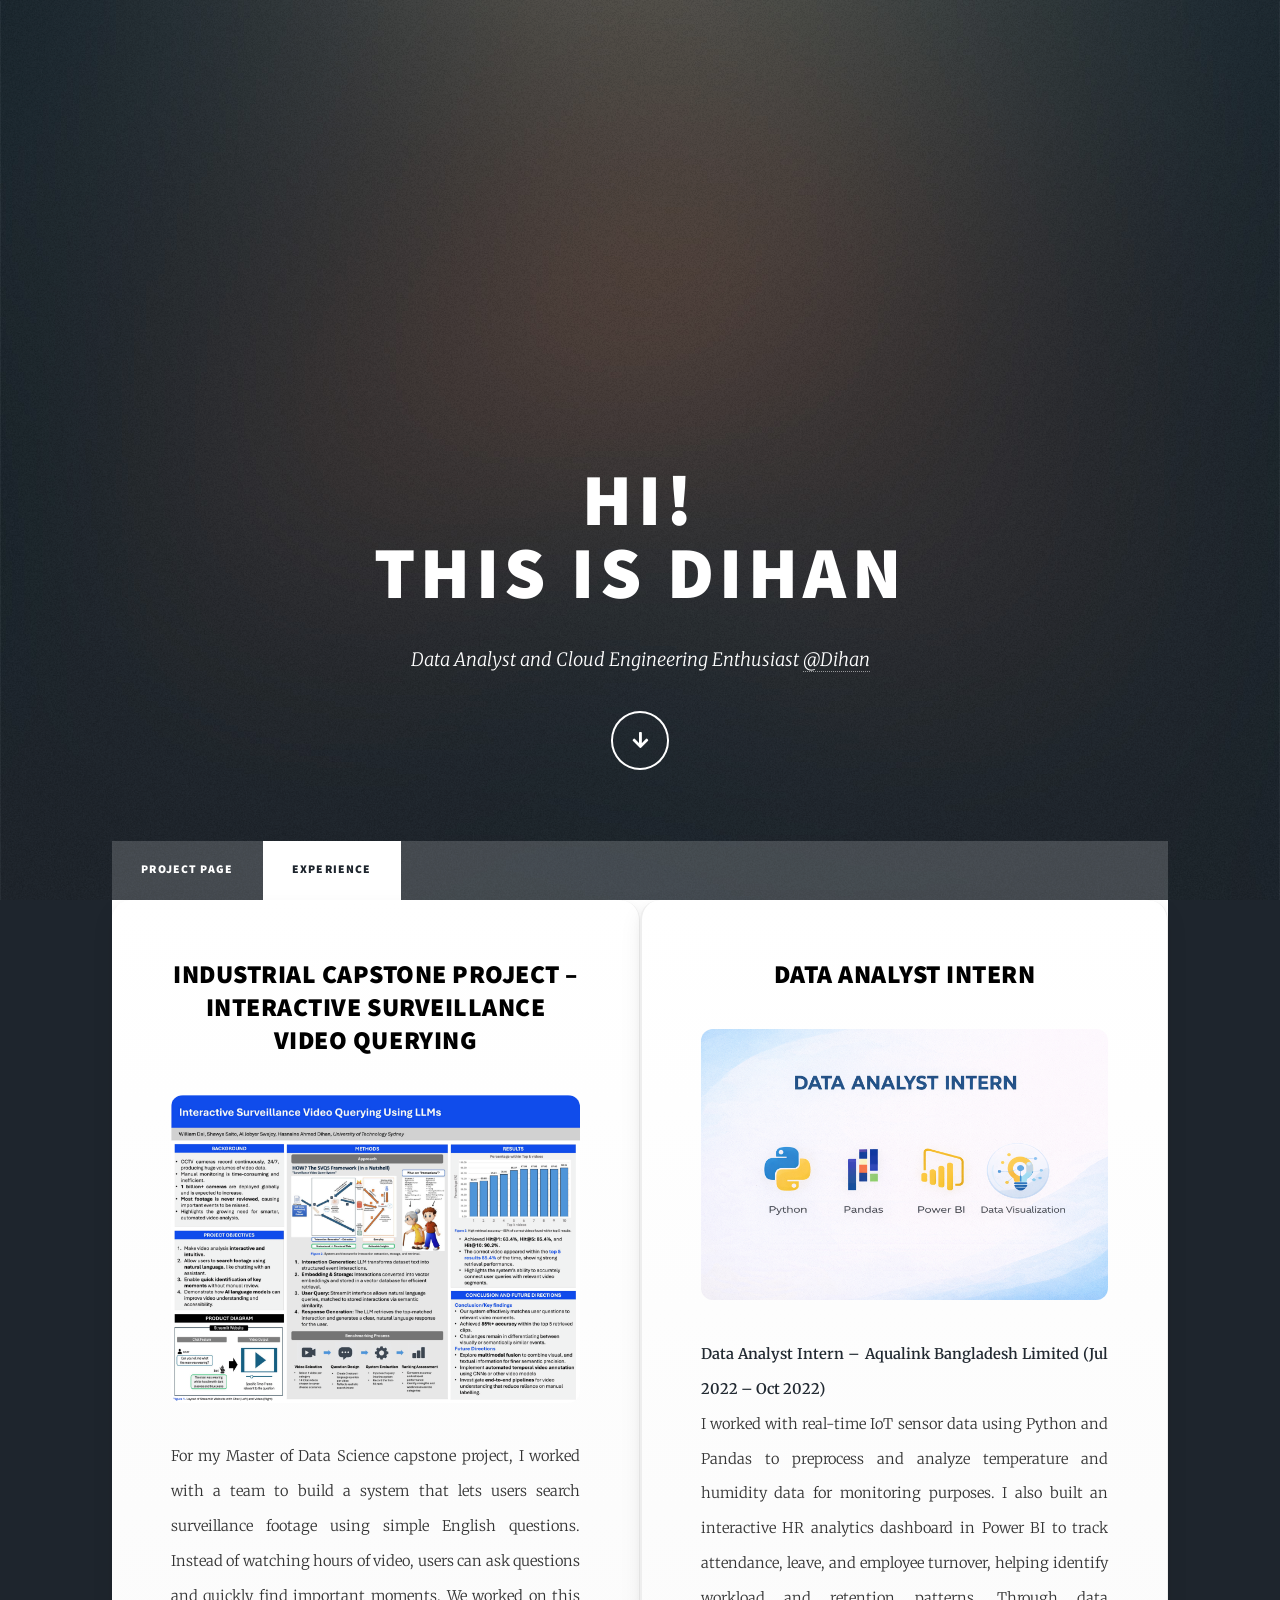
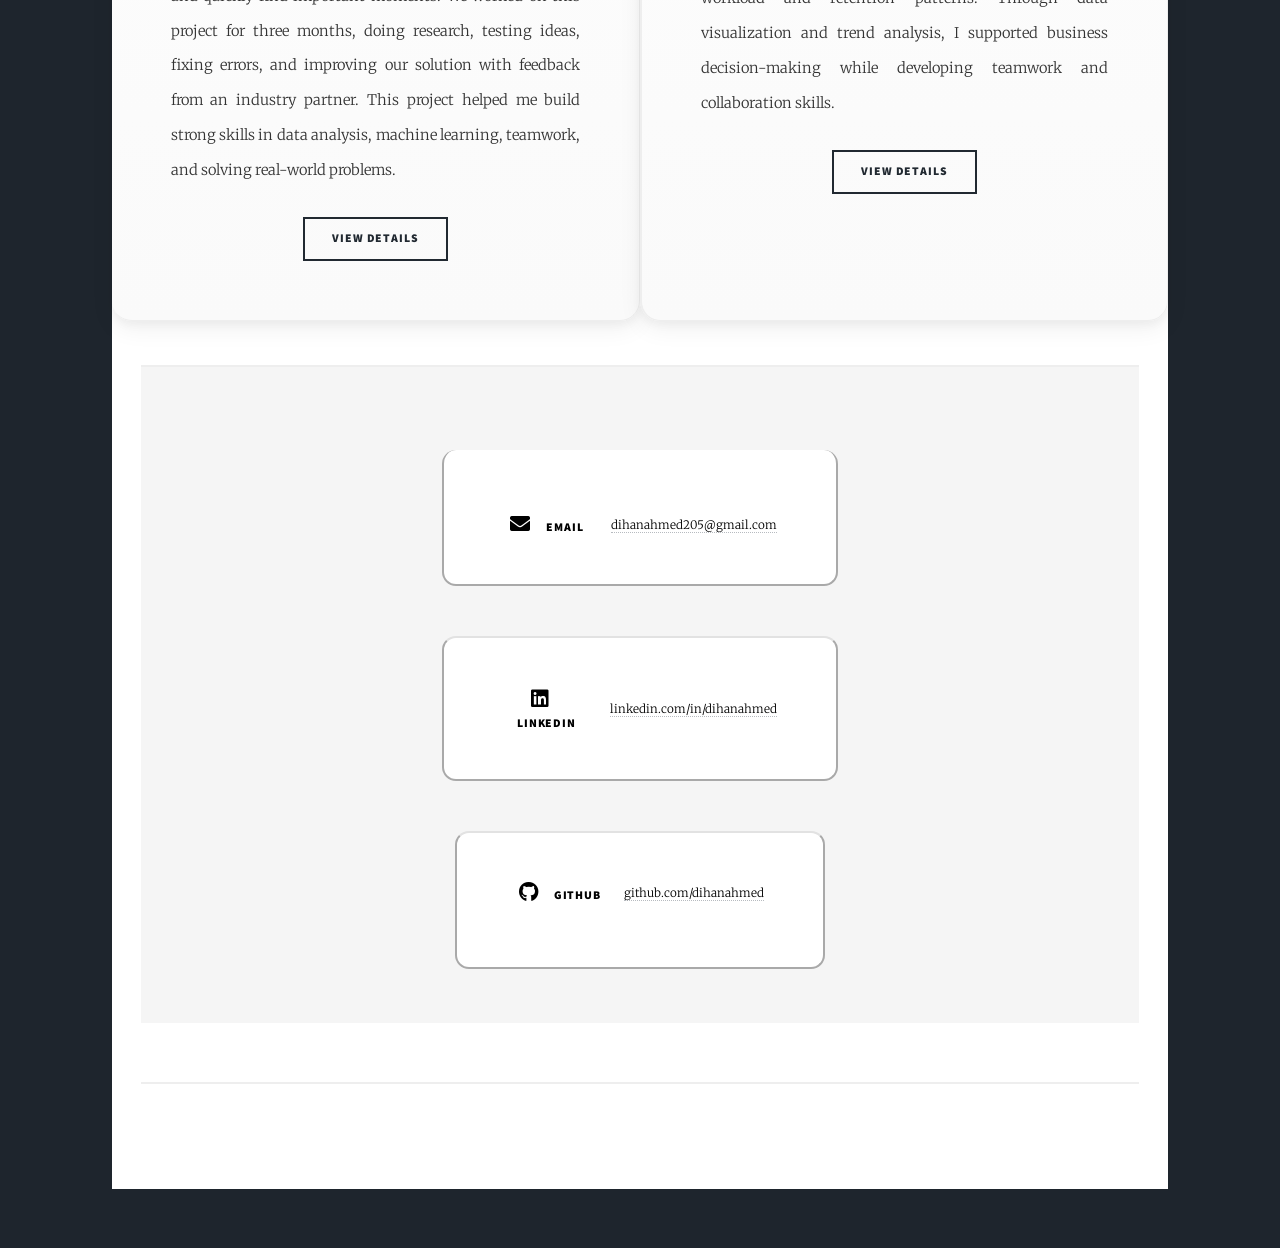
==== commit 03f7ca49: "Second Experience added" ====
--- a/experience.html
+++ b/experience.html
@@ -47,7 +47,31 @@
 						<!-- Posts -->
 							<section class="posts">
 
-								<article class="project-glossy">
+								
+                                <article class="project-glossy">
+
+									<header>
+										
+										<h2>Industrial Capstone Project – Interactive Surveillance Video Querying<br /></h2>
+									</header>
+									<div class="image fit">
+    									<img src="images/capstone.png" alt="">
+									</div>
+
+									<p>For my Master of Data Science capstone project, I worked with a team to build 
+                                        a system that lets users search surveillance footage using simple English questions.
+                                         Instead of watching hours of video, users can ask questions and quickly find 
+                                         important moments. We worked on this project for three months, doing research, 
+                                         testing ideas, fixing errors, and improving our solution with feedback from an 
+                                         industry partner. This project helped me build strong skills in data analysis, 
+                                         machine learning, teamwork, and solving real-world problems.</p>
+									<ul class="actions special">
+										<li><a href="https://www.linkedin.com/posts/william-dai-3188a126_project-on-a-plan-activity-7388013925356912640-6HsN/?utm_source=share&utm_medium=member_desktop&rcm=ACoAACIl5dYBIUn09lRsx0UPHwai84LdRoM8HJs" class="button">View Details</a></li>
+									</ul>
+								</article>
+                                
+                                
+                                <article class="project-glossy">
 
 									<header>
 										
@@ -69,23 +93,7 @@
 									</ul>
 								</article>
 								
-								<article class="project-glossy">
-
-									<header>
-										
-										<h2>Capstone Project<br /></h2>
-									</header>
-									<div class="image fit">
-    									<img src="images/pic02.jpg" alt="">
-									</div>
-
-									<p>Description of your second work experience. Include company name, position, 
-									duration, key responsibilities, achievements, and technologies used. 
-									Edit this text to match your actual experience.</p>
-									<ul class="actions special">
-										<li><a href="#" class="button">View Details</a></li>
-									</ul>
-								</article>
+								
 								
 							</section>
 
